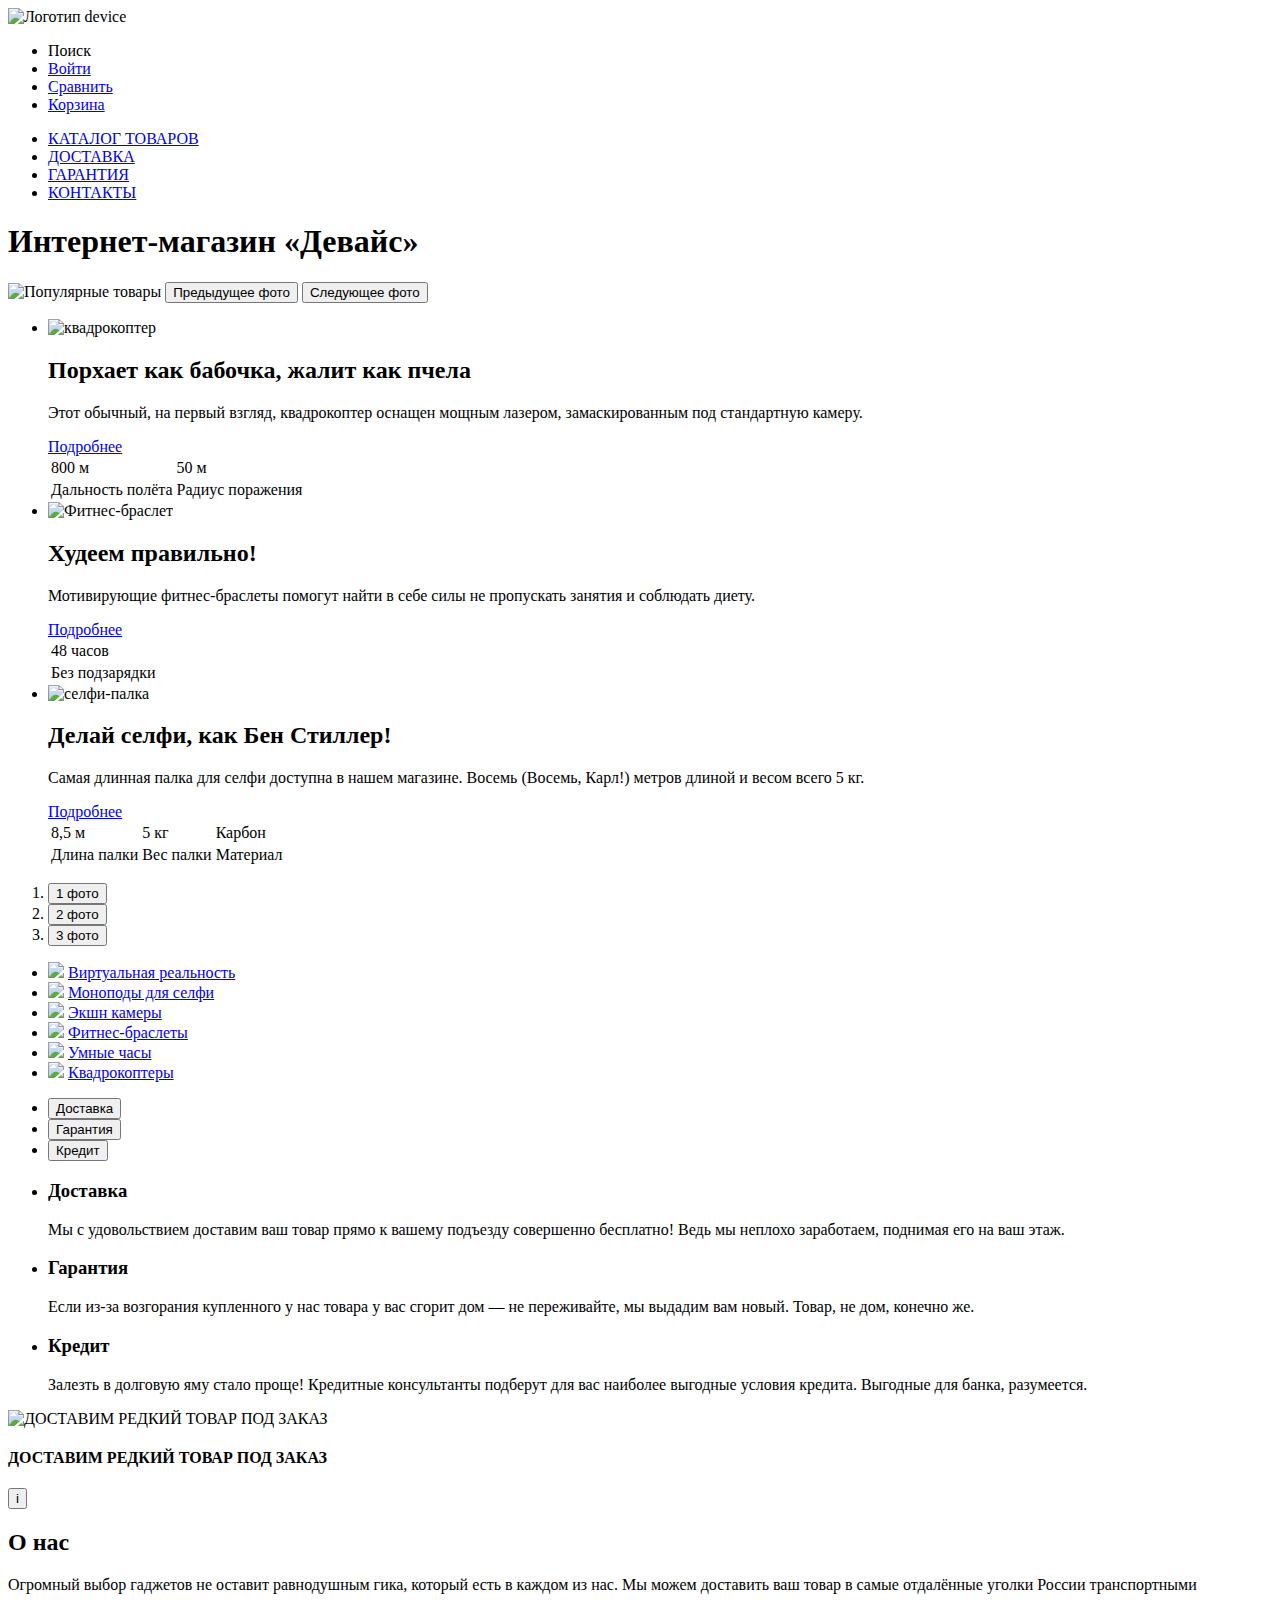
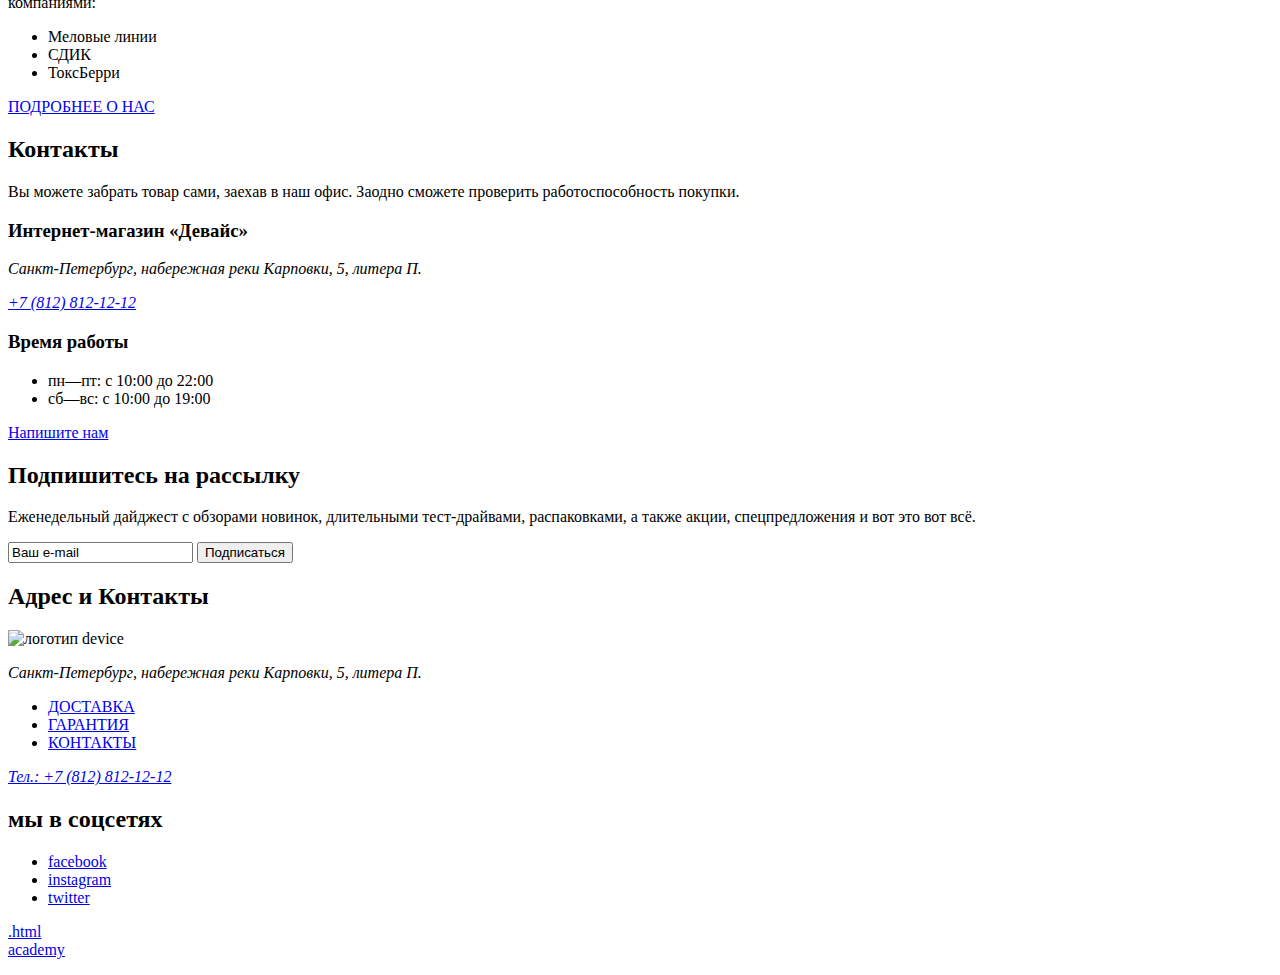
==== index.html @ 64986442 "Обновил домашку главной страницы" ====
<!DOCTYPE html>
<html lang="ru">
  <head>
    <meta charset="utf-8">
    <title>HTML Academy: Девайс</title>
  </head>
  <body>
    <header class="page-header">
      <img class="logo" src="" alt="Логотип device">
      <nav class="navigation">
        <ul class="navigation-list">
          <li class="navigation-item">
            <a class="navigation-link" href=""></a>
            <span class="visually-hidden">
              Поиск
            </span>
          </li>
          <li class="navigation-item">
            <a class="navigation-link" href="#">Войти</a>
          </li>
          <li class="navigation-item">
            <a class="navigation-link" href="#">Сравнить</a>
          </li>
          <li class="navigation-item">
            <a class="navigation-link" href="#">Корзина</a>
          </li>
        </ul>
        <ul class="page-header-under">
          <li class="navigation-item">
            <a class="navigation-link" href="#">КАТАЛОГ ТОВАРОВ</a>
          </li>
          <li class="navigation-item">
            <a class="navigation-link" href="#">ДОСТАВКА</a>
          </li>
          <li class="navigation-item">
            <a class="navigation-link" href="#">ГАРАНТИЯ</a>
          </li>
          <li class="navigation-item">
            <a class="navigation-link" href="#">КОНТАКТЫ</a>
          </li>
      </nav>
    </header>
    <main class="main-index">
      <h1 class="visually-hidden">Интернет-магазин «Девайс»</h1>
      <section class="gallery">
      <img class="slider-image" src="" alt="Популярные товары">
      <button class="slider-button slider-prev" type="button">
        <span class="visually-hidden">Предыдущее фото</span>
      </button>
      <button class="slider-button slider-next" type="button">
        <span class="visually-hidden">Следующее фото</span>
      </button>
      <ul class="slider-description">
        <li class="slider-description-list">
          <img class="slider-description-item" src="" alt="квадрокоптер">
          <h2 class="slider-description-title">Порхает как бабочка, жалит как пчела</h2>
          <p class="slider-of-description">Этот обычный, на первый взгляд, квадрокоптер оснащен мощным лазером, замаскированным под стандартную камеру.</p>
          <a class="description-link" href="#">Подробнее</a>
          <table>
            <tr>
              <td>800 м</td>
              <td>50 м</td>
            </tr>
            <tr>
              <td>Дальность полёта</td>
              <td>Радиус поражения</td>
            </tr>
          </table>
        </li>
        <li class="slider-description-list">
          <img class="slider-description-item" src="" alt="Фитнес-браслет">
          <h2 class="slider-description-title">Худеем правильно!</h2>
          <p class="slider-of-description">Мотивирующие фитнес-браслеты помогут найти в себе силы не пропускать занятия и соблюдать диету.</p>
          <a class="description-link" href="#">Подробнее</a>
          <table>
            <tr>
              <td>48 часов</td>
            </tr>
            <tr>
              <td>Без подзарядки</td>
            </tr>
          </table>
        </li>
        <li class="slider-description-list">
          <img class="slider-description-item" src="" alt="селфи-палка">
          <h2 class="slider-description-title">Делай селфи, как Бен Стиллер!</h2>
          <p class="slider-of-description">Самая длинная палка для селфи доступна в нашем магазине. Восемь (Восемь, Карл!) метров длиной и весом всего 5 кг.</p>
          <a class="description-link" href="#">Подробнее</a>
          <table>
            <tr>
              <td>8,5 м</td>
              <td>5 кг</td>
              <td>Карбон</td>
            </tr>
            <tr>
              <td>Длина палки</td>
              <td>Вес палки</td>
              <td>Материал</td>
            </tr>
          </table>
        </li>
      </ul>
      <ol class="slider-pagination">
        <li class="slider-pagination-item">
          <button class="slider-pagination-button slider-pagination-button-current" type="button">
            <span class="visually-hidden">1 фото</span>
          </button>
        </li>
        <li class="slider-pagination-item">
          <button class="slider-pagination-button" type="button">
            <span class="visually-hidden">2 фото</span>
          </button>
        </li>
        <li class="slider-pagination-item">
          <button class="slider-pagination-button" type="button">
            <span class="visually-hidden">3 фото</span>
          </button>
        </li>
      </ol>
    </section>
    <section class="categories">
      <ul class="categories-list">
        <li class="categories-item">
          <img class="categories-image" src="#">
          <a class="categories-link" href="#">Виртуальная реальность</a>
        </li>
        <li class="categories-item">
          <img class="categories-image" src="#">
          <a class="categories-link" href="#">Моноподы для селфи</a>
        </li>
        <li class="categories-item">
          <img class="categories-image" src="#">
          <a class="categories-link" href="#">Экшн камеры</a>
        </li>
        <li class="categories-item">
          <img class="categories-image" src="#">
          <a class="categories-link" href="#">Фитнес-браслеты</a>
        </li>
        <li class="categories-item">
          <img class="categories-image" src="#">
          <a class="categories-link" href="#">Умные часы</a>
        </li>
        <li class="categories-item">
          <img class="categories-image" src="#">
          <a class="categories-link" href="#">Квадрокоптеры</a>
        </li>
      </ul>   
    </section>
    <section class="button-tripple">
      <ul class="button-tripple-list">
        <li class="button-tripple-item">
          <input type="submit" value="Доставка">
        </li>
        <li class="button-tripple-item">
          <input type="submit" value="Гарантия">
        </li>
        <li class="button-tripple-item">
          <input type="submit" value="Кредит">
        </li>
      </ul>
    </section>
    <section class="delivery">
      <ul class="delivery-list">
        <li class="delivery-item">
          <h3 class="delivery-item">Доставка</h3>
          <p class="delivery-item">Мы с удовольствием доставим ваш товар прямо
            к вашему подъезду совершенно бесплатно! Ведь
            мы неплохо заработаем, поднимая его на ваш этаж.</p>
        </li>
        <li class="delivery-item">
          <h3 class="delivery-item">Гарантия</h3>
          <p class="delivery-item">Если из-за возгорания купленного у нас товара у вас
            сгорит дом — не переживайте, мы выдадим вам новый.
            Товар, не дом, конечно же.</p>
        </li>
        <li class="delivery-item">
          <h3 class="delivery-item">Кредит</h3>
          <p class="delivery-item">Залезть в долговую яму стало проще! Кредитные консультанты подберут для вас наиболее выгодные условия кредита. Выгодные для банка, разумеется.</p>
        </li>
      </ul>
    </section>
    <section class="rare-item">
      <img class="rare" src="" alt="ДОСТАВИМ РЕДКИЙ ТОВАР ПОД ЗАКАЗ">
      <h4 class="rare-item-title">ДОСТАВИМ РЕДКИЙ ТОВАР ПОД ЗАКАЗ</h4>
      <button class="button-menu">
        <span class="button-menu-text button-icon-menu">i</span>
      </button>
    </section>
      <h2 class="about-title">О нас</h2>
      <p class="about-title">Огромный выбор гаджетов не оставит равнодушным гика, который есть в каждом из нас.
        Мы можем доставить ваш товар в самые отдалённые уголки России транспортными компаниями:</p>
        <ul class="delivery-company">
          <li class="delivery-company-item">Меловые линии</li>
          <li class="delivery-company-item">СДИК</li>
          <li class="delivery-company-item">ТоксБерри</li>
        </ul>
        <a class="delivery-link" href="#">ПОДРОБНЕЕ О НАС</a>
    </section>
    <section class="contacts">
      <h2 class="contacts-title">Контакты</h2>
      <p class="contacts-info">Вы можете забрать товар сами, заехав в наш офис. 
        Заодно сможете проверить работоспособность покупки. </p>
        <h3 class="contacts-subtitle">Интернет-магазин «Девайс»</h3>
        <address class="contacts-address">
          <p class="contacts-address-text">Санкт-Петербург, набережная реки Карповки, 5, литера П.</p>
          <a class="contacts-phone" href="tel:88128121212">+7 (812) 812-12-12</a>
        </address>
        <h3 class="contacts-subtitle">Время работы</h3>
        <ul class="contacts-shedule">
          <li class="contacts-shedule-item">пн—пт: с 10:00 до 22:00</li>
          <li class="contacts-shedule-item">сб—вс: с 10:00 до 19:00</li>
        </ul>
        <a class="contacts-link" href="#">Напишите нам</a>
    </section>
    <section class="subscribe">
      <h2 class="subscribe-title">Подпишитесь на рассылку</h2>
      <p>Еженедельный дайджест с обзорами новинок, длительными тест-драйвами, распаковками, а также акции, спецпредложения и вот это вот всё.</p>
      <form class="subscribe-form" action="#" method="post">
        <p class="subscribe-form-email">
          <input type="email" name="subscribe-name" value="Ваш e-mail">
          <button class="button" type="submit">Подписаться</button>
        </p>
      </form>
    </section>
    </main>
    <footer class="page-footer">
      <section class="footer-address">
        <h2 class="visually-hidden">Адрес и Контакты</h2>
        <img class="footer-address-logo" src="" alt="логотип device">
        <address class="contacts-address">
          <p class="contacts-address-text">Санкт-Петербург, набережная реки Карповки, 5, литера П.</p>
        </address>
      </section>
      <section class="menu">
        <ul class="footer-menu">
          <li class="footer-menu-item">
            <a class="footer-menu-item-link" href="#">ДОСТАВКА</a>
          </li>
          <li class="footer-menu-item">
            <a class="footer-menu-item-link" href="#">ГАРАНТИЯ</a>
          </li>
          <li class="footer-menu-item">
            <a class="footer-menu-item-link" href="#">КОНТАКТЫ</a>
          </li>
        </ul>
      </section>
      <section class="footer-tel">
        <address class="contacts-contacts">
          <a class="contacts-phone" href="tel:88128121212">Тел.: +7 (812) 812-12-12</a>
        </address>
      </section>
      <section class="page-footer-social">
        <h2 class="visually-hidden">мы в соцсетях</h2>
        <ul class="footer-social-list">
          <li class="footer-social-item">
            <a class="footer-social-item-link" href="#">
              <span class="visually-hidden">facebook</span>
            </a>
          </li>
          <li class="footer-social-item">
            <a class="footer-social-item-link" href="#">
              <span class="visually-hidden">instagram</span>
            </a>
          </li>
          <li class="footer-social-item">
            <a class="footer-social-item-link" href="#">
              <span class="visually-hidden">twitter</span>
            </a>
          </li>
        </ul>
        <p class="about-text">
          <a class="about-text-link" href="#">.html<br>
            academy</a>
        </p>
      </section>
    </footer>
  </body>
</html>
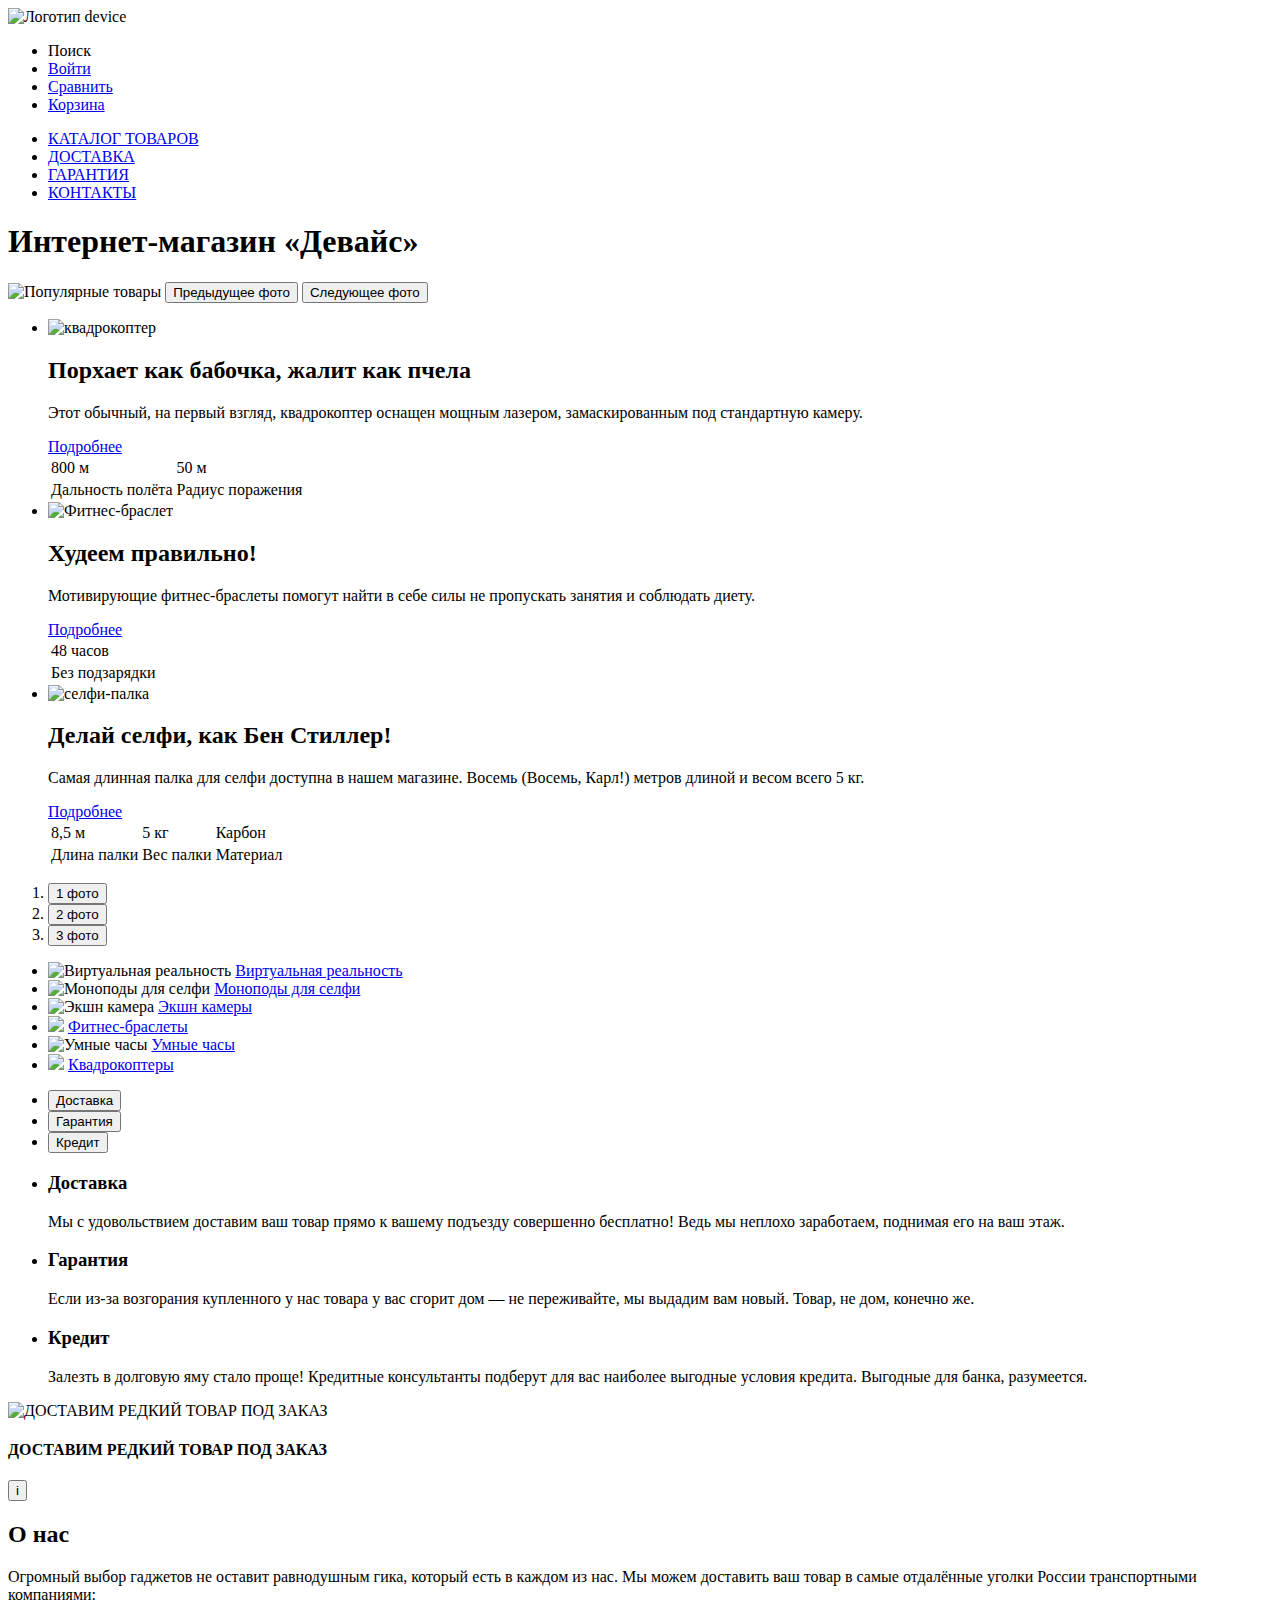
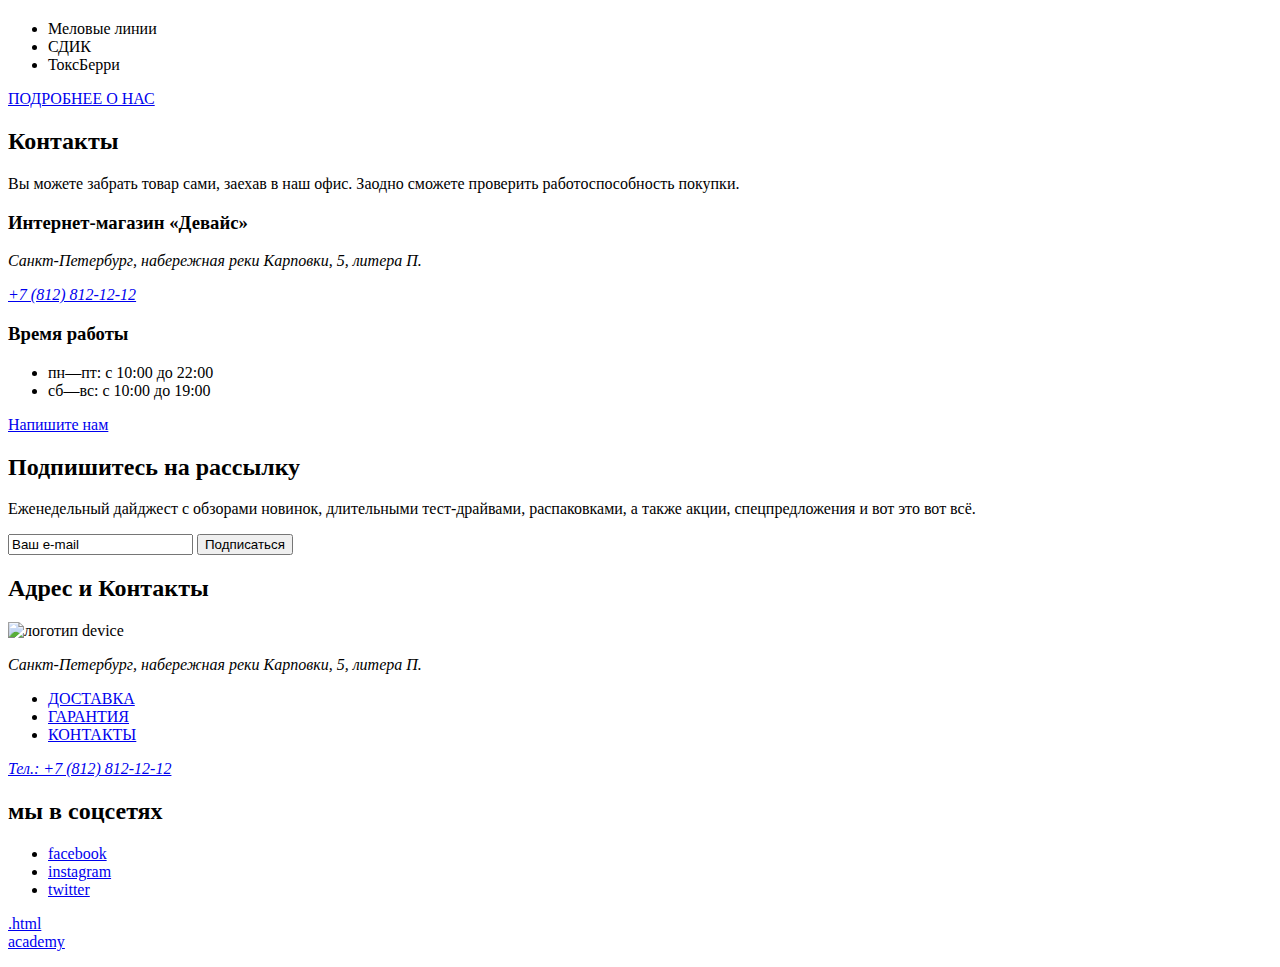
==== commit 68e955f1: "validator ошибки" ====
--- a/index.html
+++ b/index.html
@@ -6,7 +6,7 @@
   </head>
   <body>
     <header class="page-header">
-      <img class="logo" src="" alt="Логотип device">
+      <img class="logo" src="http://dummyimage.com/100" alt="Логотип device">
       <nav class="navigation">
         <ul class="navigation-list">
           <li class="navigation-item">
@@ -43,7 +43,7 @@
     <main class="main-index">
       <h1 class="visually-hidden">Интернет-магазин «Девайс»</h1>
       <section class="gallery">
-      <img class="slider-image" src="" alt="Популярные товары">
+      <img class="slider-image" src="http://dummyimage.com/100" alt="Популярные товары">
       <button class="slider-button slider-prev" type="button">
         <span class="visually-hidden">Предыдущее фото</span>
       </button>
@@ -52,7 +52,7 @@
       </button>
       <ul class="slider-description">
         <li class="slider-description-list">
-          <img class="slider-description-item" src="" alt="квадрокоптер">
+          <img class="slider-description-item" src="http://dummyimage.com/100" alt="квадрокоптер">
           <h2 class="slider-description-title">Порхает как бабочка, жалит как пчела</h2>
           <p class="slider-of-description">Этот обычный, на первый взгляд, квадрокоптер оснащен мощным лазером, замаскированным под стандартную камеру.</p>
           <a class="description-link" href="#">Подробнее</a>
@@ -68,7 +68,7 @@
           </table>
         </li>
         <li class="slider-description-list">
-          <img class="slider-description-item" src="" alt="Фитнес-браслет">
+          <img class="slider-description-item" src="http://dummyimage.com/100" alt="Фитнес-браслет">
           <h2 class="slider-description-title">Худеем правильно!</h2>
           <p class="slider-of-description">Мотивирующие фитнес-браслеты помогут найти в себе силы не пропускать занятия и соблюдать диету.</p>
           <a class="description-link" href="#">Подробнее</a>
@@ -82,7 +82,7 @@
           </table>
         </li>
         <li class="slider-description-list">
-          <img class="slider-description-item" src="" alt="селфи-палка">
+          <img class="slider-description-item" src="http://dummyimage.com/100" alt="селфи-палка">
           <h2 class="slider-description-title">Делай селфи, как Бен Стиллер!</h2>
           <p class="slider-of-description">Самая длинная палка для селфи доступна в нашем магазине. Восемь (Восемь, Карл!) метров длиной и весом всего 5 кг.</p>
           <a class="description-link" href="#">Подробнее</a>
@@ -121,27 +121,27 @@
     <section class="categories">
       <ul class="categories-list">
         <li class="categories-item">
-          <img class="categories-image" src="#">
+          <img class="categories-image" src="http://dummyimage.com/100" alt="Виртуальная реальность">
           <a class="categories-link" href="#">Виртуальная реальность</a>
         </li>
         <li class="categories-item">
-          <img class="categories-image" src="#">
+          <img class="categories-image" src="http://dummyimage.com/100" alt="Моноподы для селфи">
           <a class="categories-link" href="#">Моноподы для селфи</a>
         </li>
         <li class="categories-item">
-          <img class="categories-image" src="#">
+          <img class="categories-image" src="http://dummyimage.com/100" alt="Экшн камера">
           <a class="categories-link" href="#">Экшн камеры</a>
         </li>
         <li class="categories-item">
-          <img class="categories-image" src="#">
+          <img class="categories-image" src="http://dummyimage.com/100">
           <a class="categories-link" href="#">Фитнес-браслеты</a>
         </li>
         <li class="categories-item">
-          <img class="categories-image" src="#">
+          <img class="categories-image" src="http://dummyimage.com/100" alt="Умные часы">
           <a class="categories-link" href="#">Умные часы</a>
         </li>
         <li class="categories-item">
-          <img class="categories-image" src="#">
+          <img class="categories-image" src="http://dummyimage.com/100">
           <a class="categories-link" href="#">Квадрокоптеры</a>
         </li>
       </ul>   
@@ -180,7 +180,7 @@
       </ul>
     </section>
     <section class="rare-item">
-      <img class="rare" src="" alt="ДОСТАВИМ РЕДКИЙ ТОВАР ПОД ЗАКАЗ">
+      <img class="rare" src="http://dummyimage.com/100" alt="ДОСТАВИМ РЕДКИЙ ТОВАР ПОД ЗАКАЗ">
       <h4 class="rare-item-title">ДОСТАВИМ РЕДКИЙ ТОВАР ПОД ЗАКАЗ</h4>
       <button class="button-menu">
         <span class="button-menu-text button-icon-menu">i</span>
@@ -226,7 +226,7 @@
     <footer class="page-footer">
       <section class="footer-address">
         <h2 class="visually-hidden">Адрес и Контакты</h2>
-        <img class="footer-address-logo" src="" alt="логотип device">
+        <img class="footer-address-logo" src="http://dummyimage.com/100" alt="логотип device">
         <address class="contacts-address">
           <p class="contacts-address-text">Санкт-Петербург, набережная реки Карповки, 5, литера П.</p>
         </address>
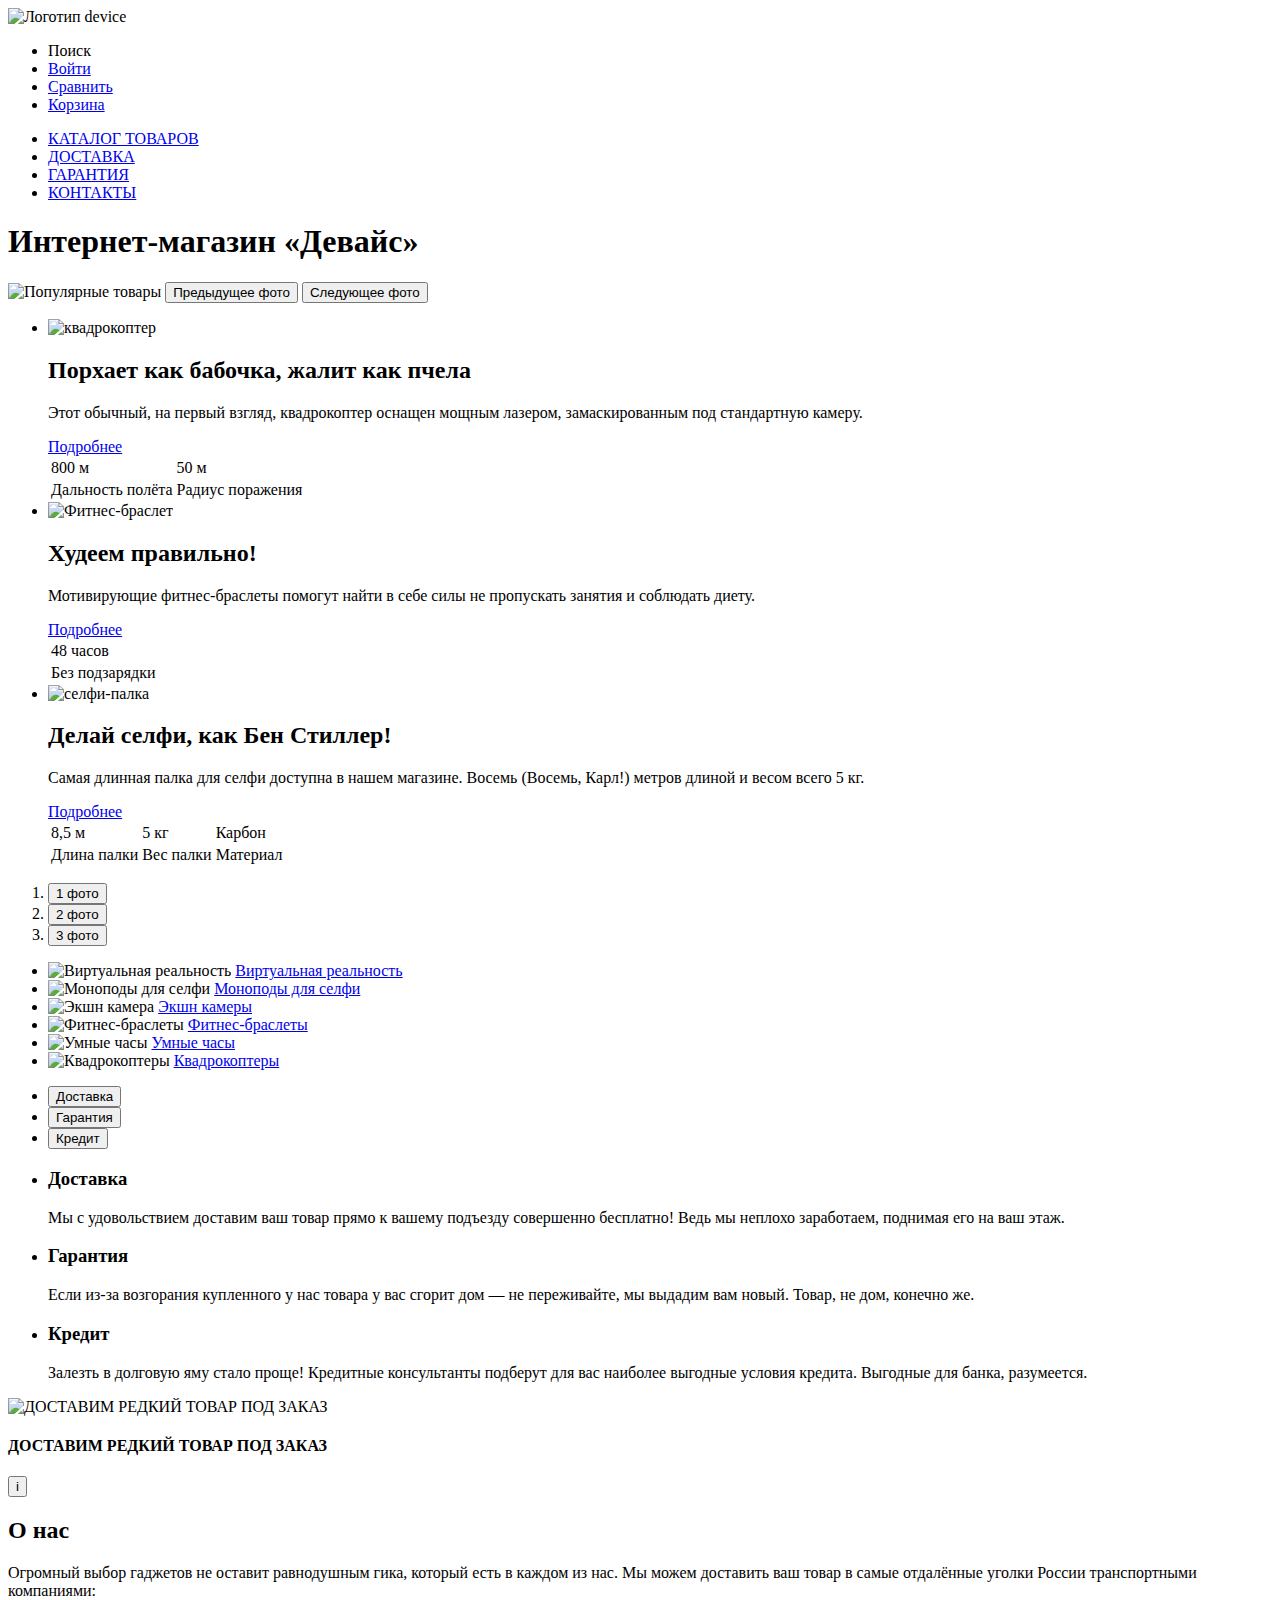
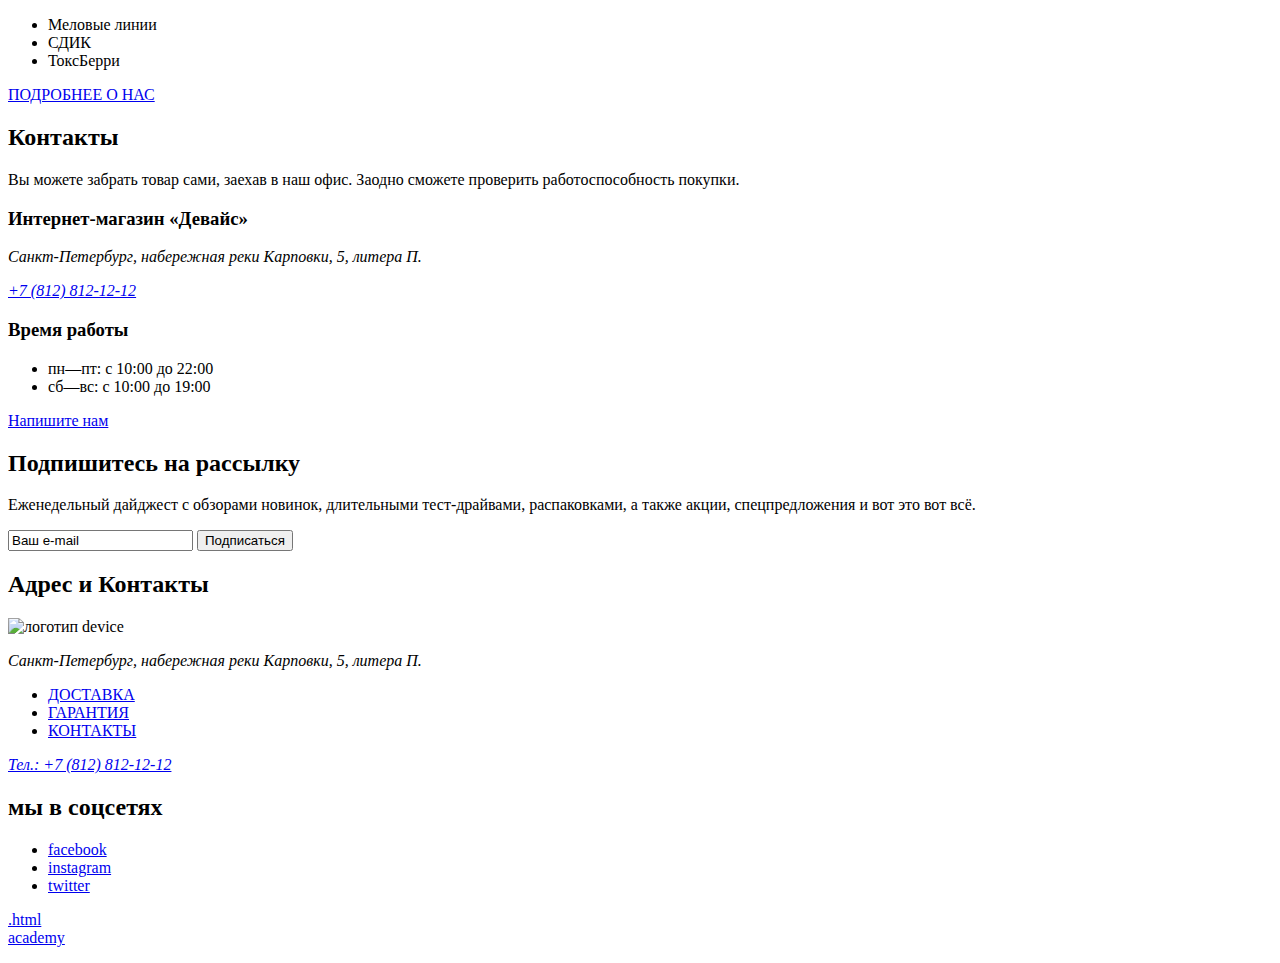
==== commit ec363f2d: "Ошибки validatora исправлены" ====
--- a/index.html
+++ b/index.html
@@ -38,6 +38,7 @@
           <li class="navigation-item">
             <a class="navigation-link" href="#">КОНТАКТЫ</a>
           </li>
+        </ul>
       </nav>
     </header>
     <main class="main-index">
@@ -133,7 +134,7 @@
           <a class="categories-link" href="#">Экшн камеры</a>
         </li>
         <li class="categories-item">
-          <img class="categories-image" src="http://dummyimage.com/100">
+          <img class="categories-image" src="http://dummyimage.com/100" alt="Фитнес-браслеты">
           <a class="categories-link" href="#">Фитнес-браслеты</a>
         </li>
         <li class="categories-item">
@@ -141,7 +142,7 @@
           <a class="categories-link" href="#">Умные часы</a>
         </li>
         <li class="categories-item">
-          <img class="categories-image" src="http://dummyimage.com/100">
+          <img class="categories-image" src="http://dummyimage.com/100" alt="Квадрокоптеры">
           <a class="categories-link" href="#">Квадрокоптеры</a>
         </li>
       </ul>   
@@ -178,7 +179,6 @@
           <p class="delivery-item">Залезть в долговую яму стало проще! Кредитные консультанты подберут для вас наиболее выгодные условия кредита. Выгодные для банка, разумеется.</p>
         </li>
       </ul>
-    </section>
     <section class="rare-item">
       <img class="rare" src="http://dummyimage.com/100" alt="ДОСТАВИМ РЕДКИЙ ТОВАР ПОД ЗАКАЗ">
       <h4 class="rare-item-title">ДОСТАВИМ РЕДКИЙ ТОВАР ПОД ЗАКАЗ</h4>
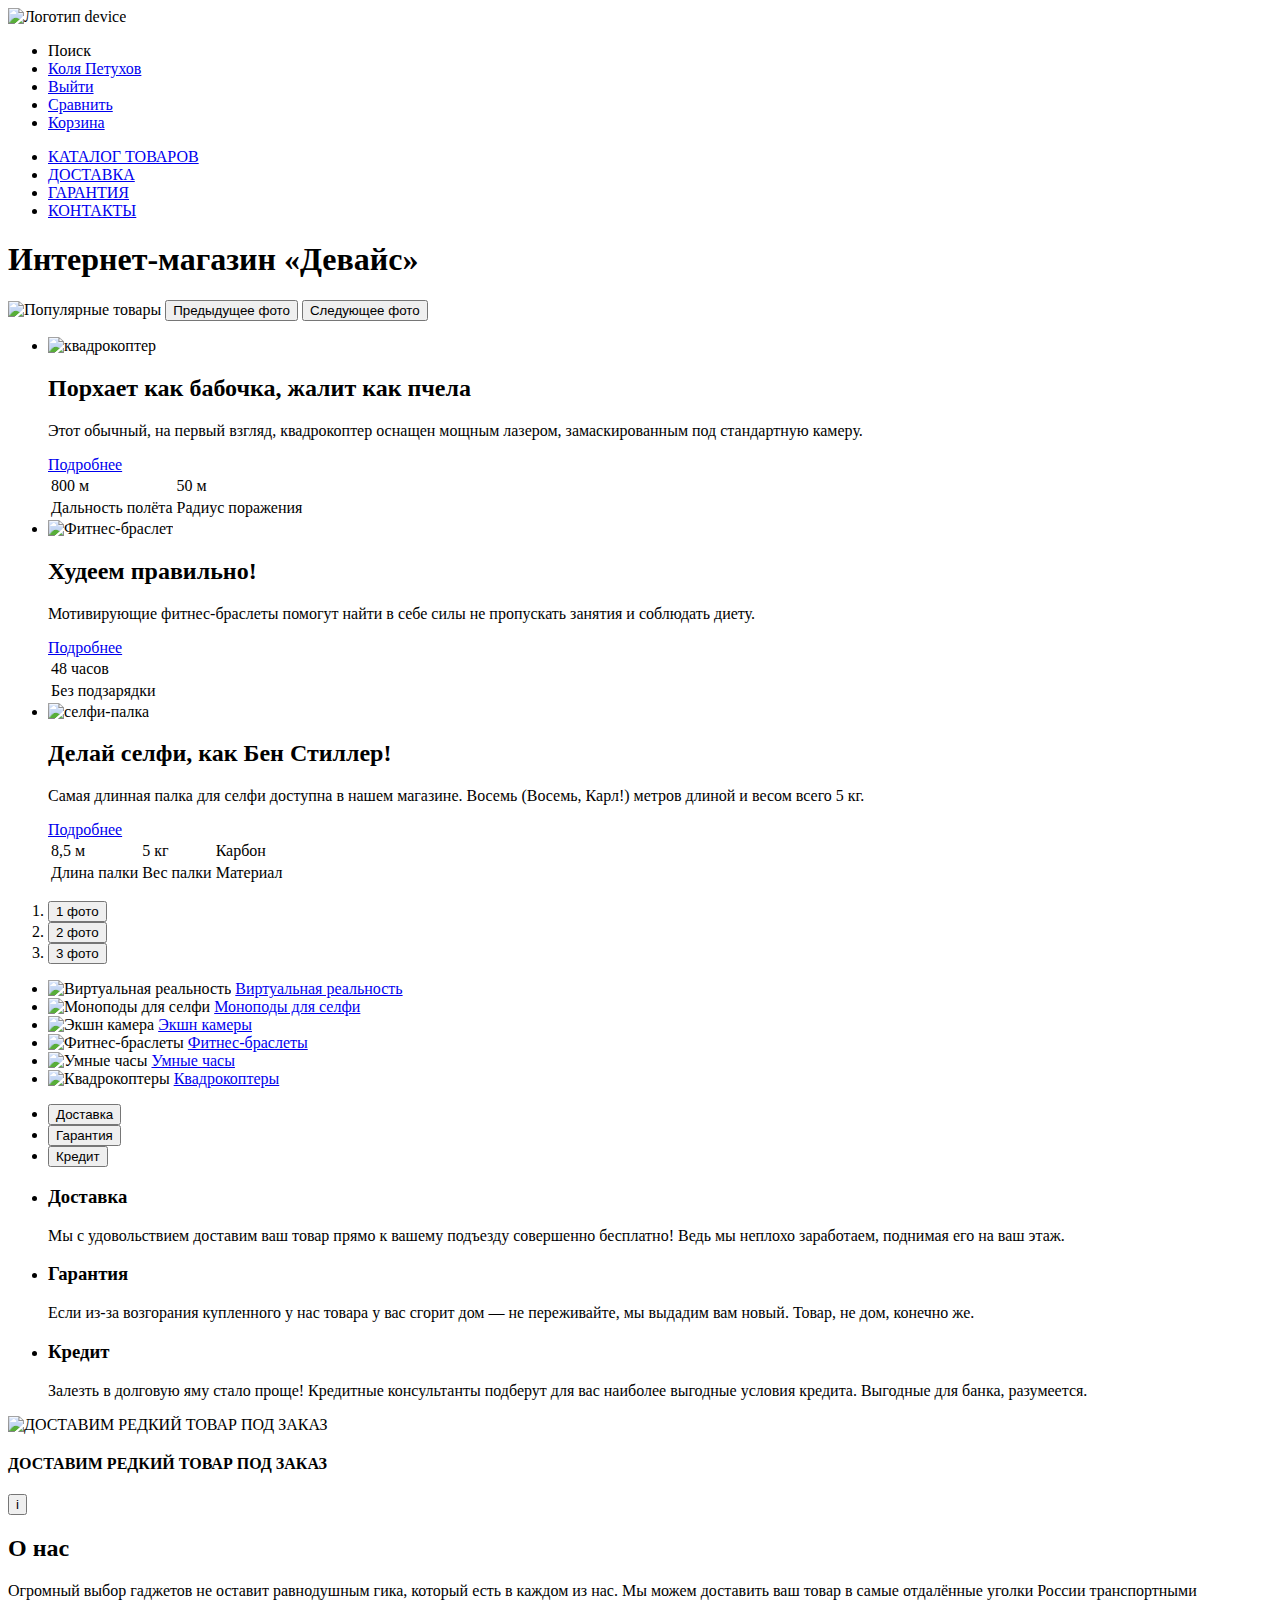
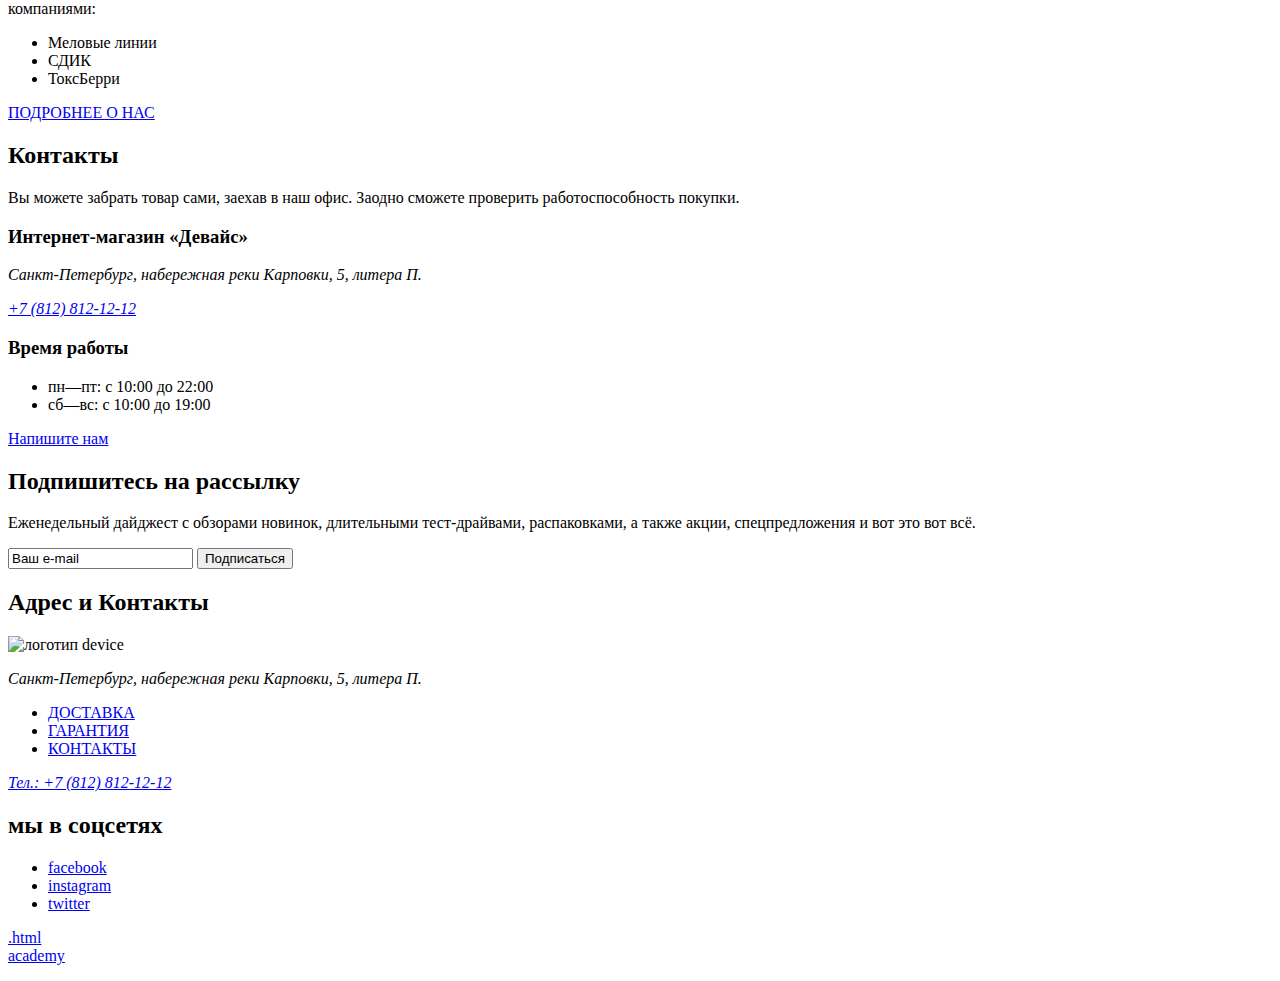
==== commit b57b7a8c: "Разметка внутренней страницы исправления" ====
--- a/index.html
+++ b/index.html
@@ -16,7 +16,10 @@
             </span>
           </li>
           <li class="navigation-item">
-            <a class="navigation-link" href="#">Войти</a>
+            <a class="navigation-link" href="#">Коля Петухов</a>
+          </li>
+          <li class="navigation-item">
+            <a class="navigation-link" href="#">Выйти</a>
           </li>
           <li class="navigation-item">
             <a class="navigation-link" href="#">Сравнить</a>
@@ -27,7 +30,7 @@
         </ul>
         <ul class="page-header-under">
           <li class="navigation-item">
-            <a class="navigation-link" href="#">КАТАЛОГ ТОВАРОВ</a>
+            <a class="navigation-link" href="catalog.html">КАТАЛОГ ТОВАРОВ</a>
           </li>
           <li class="navigation-item">
             <a class="navigation-link" href="#">ДОСТАВКА</a>
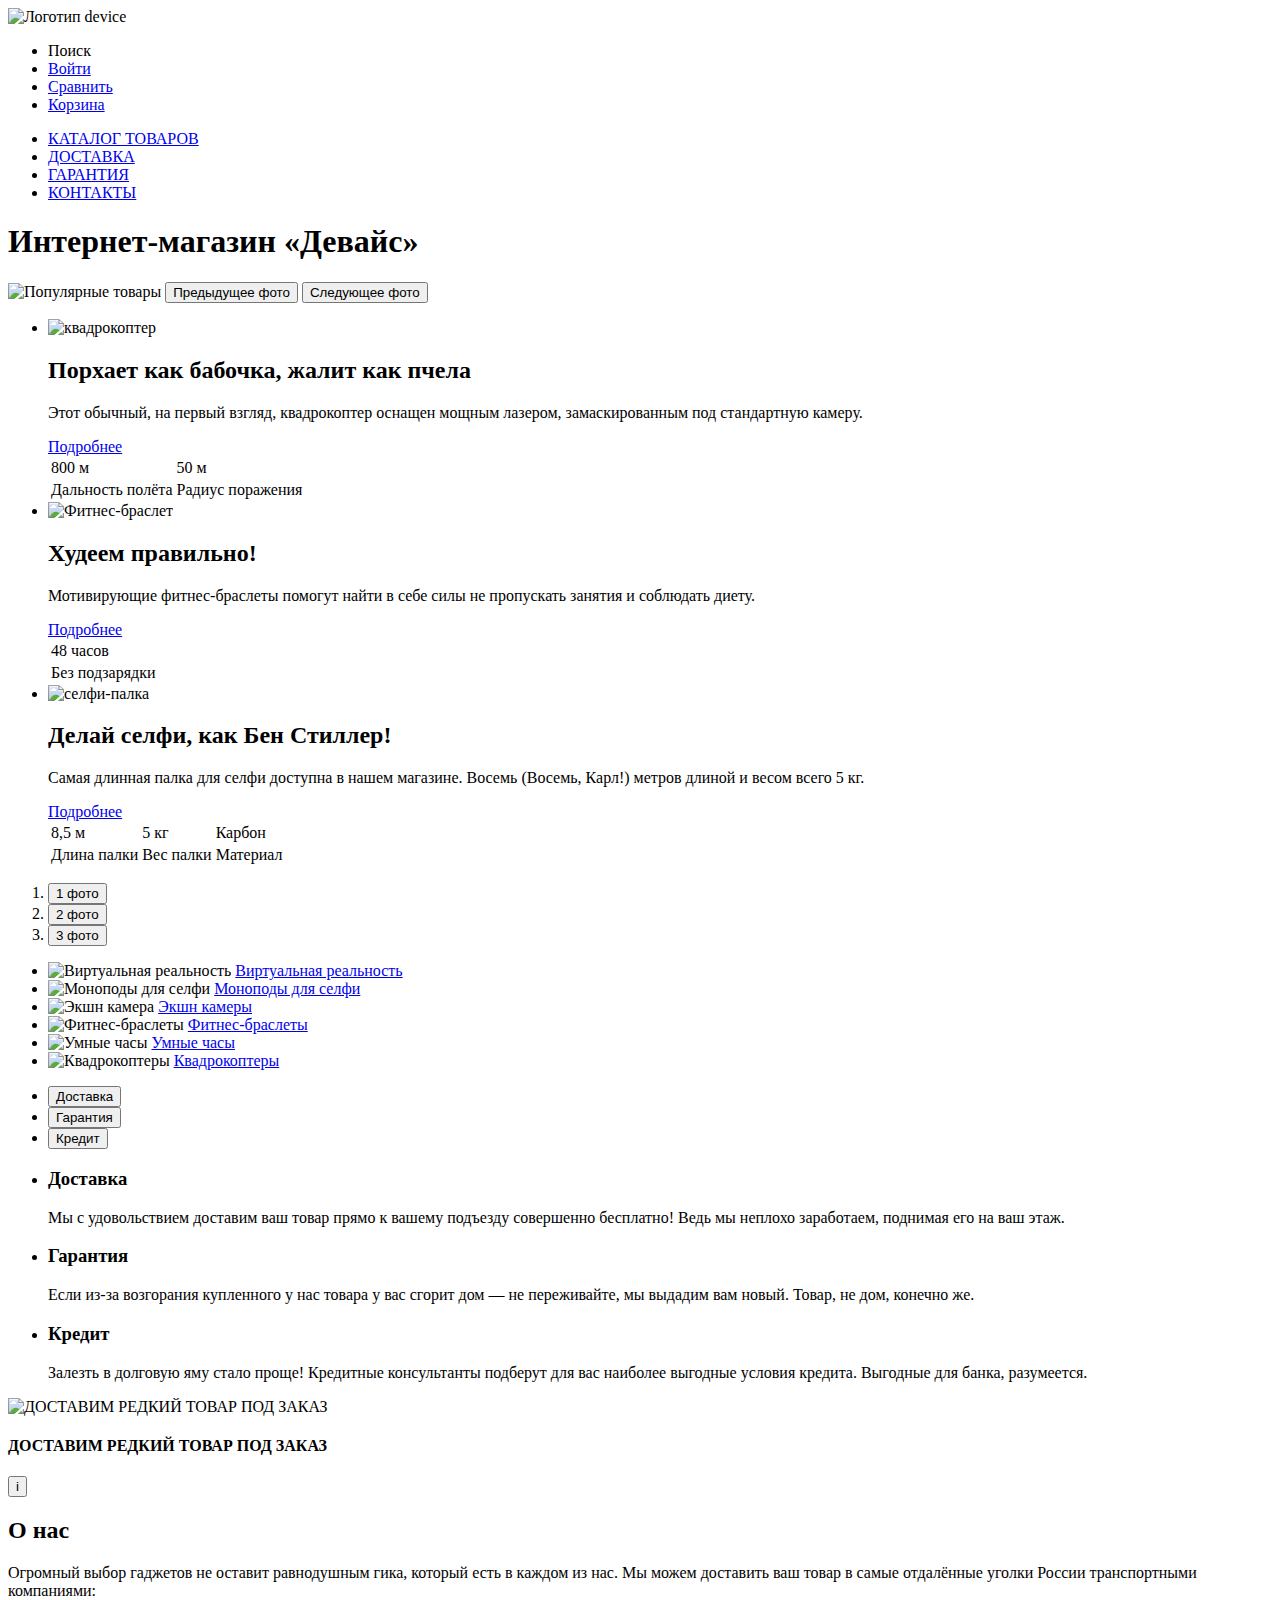
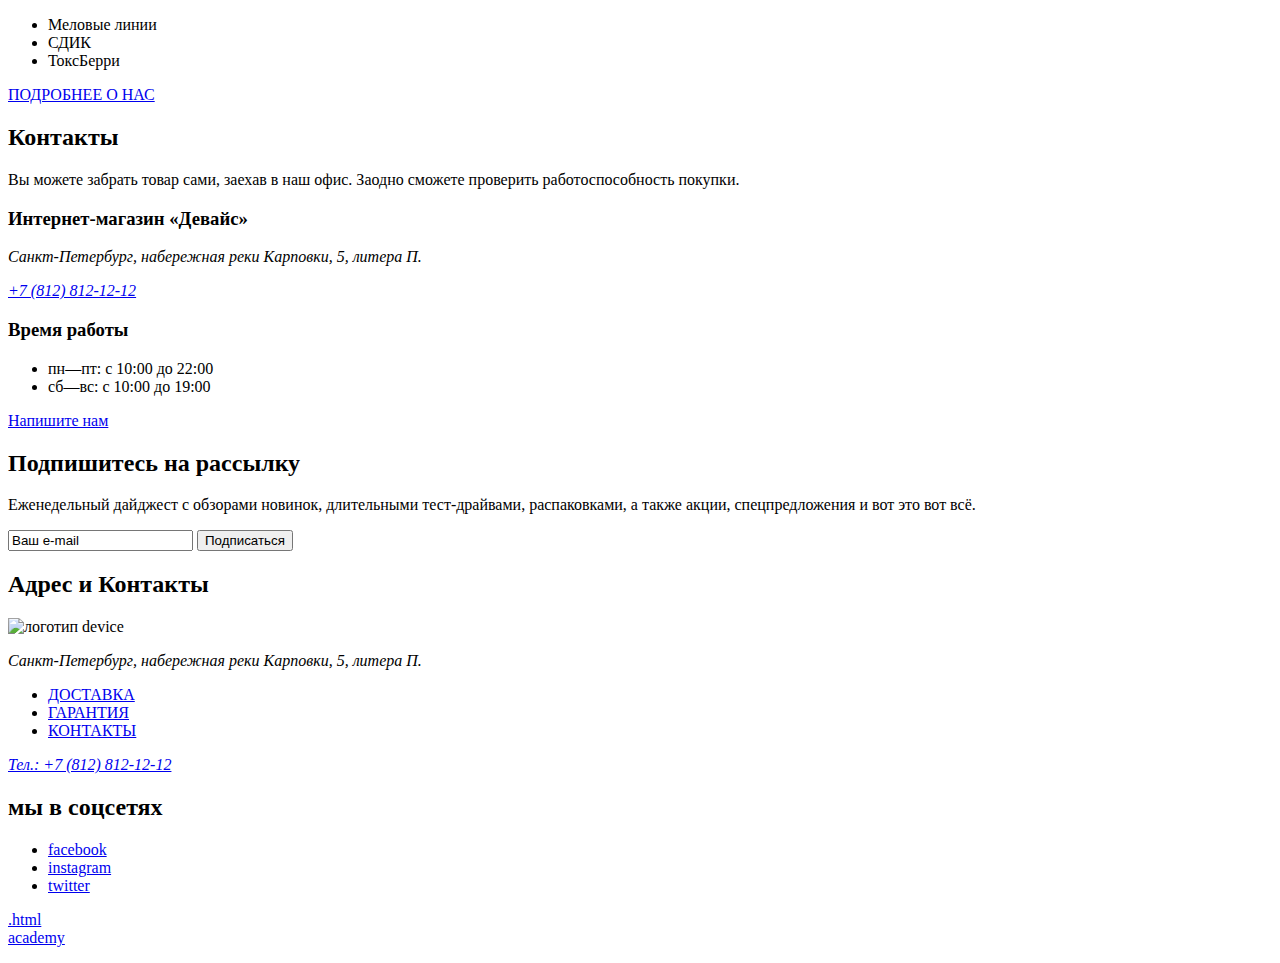
==== commit 2d637b11: "Разметка внутренней страницы №2" ====
--- a/index.html
+++ b/index.html
@@ -16,10 +16,7 @@
             </span>
           </li>
           <li class="navigation-item">
-            <a class="navigation-link" href="#">Коля Петухов</a>
-          </li>
-          <li class="navigation-item">
-            <a class="navigation-link" href="#">Выйти</a>
+            <a class="navigation-link" href="#">Войти</a>
           </li>
           <li class="navigation-item">
             <a class="navigation-link" href="#">Сравнить</a>
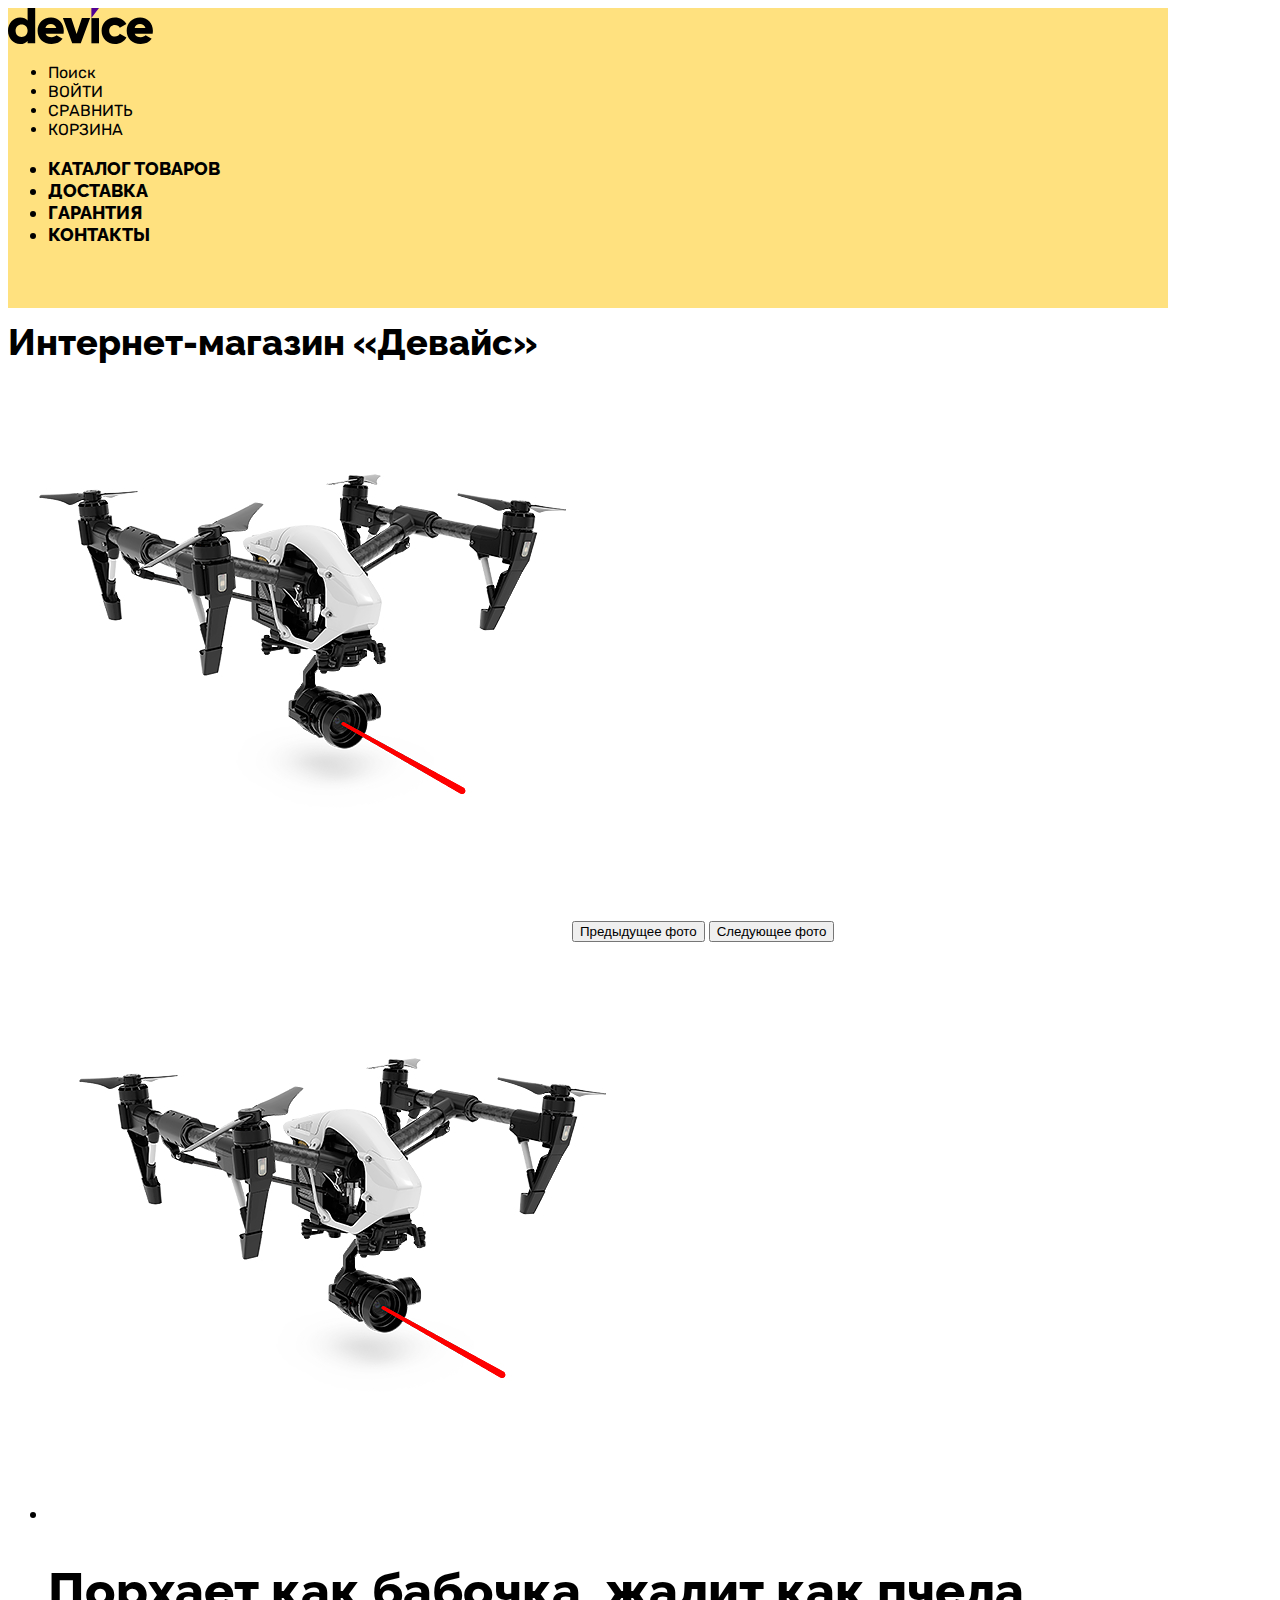
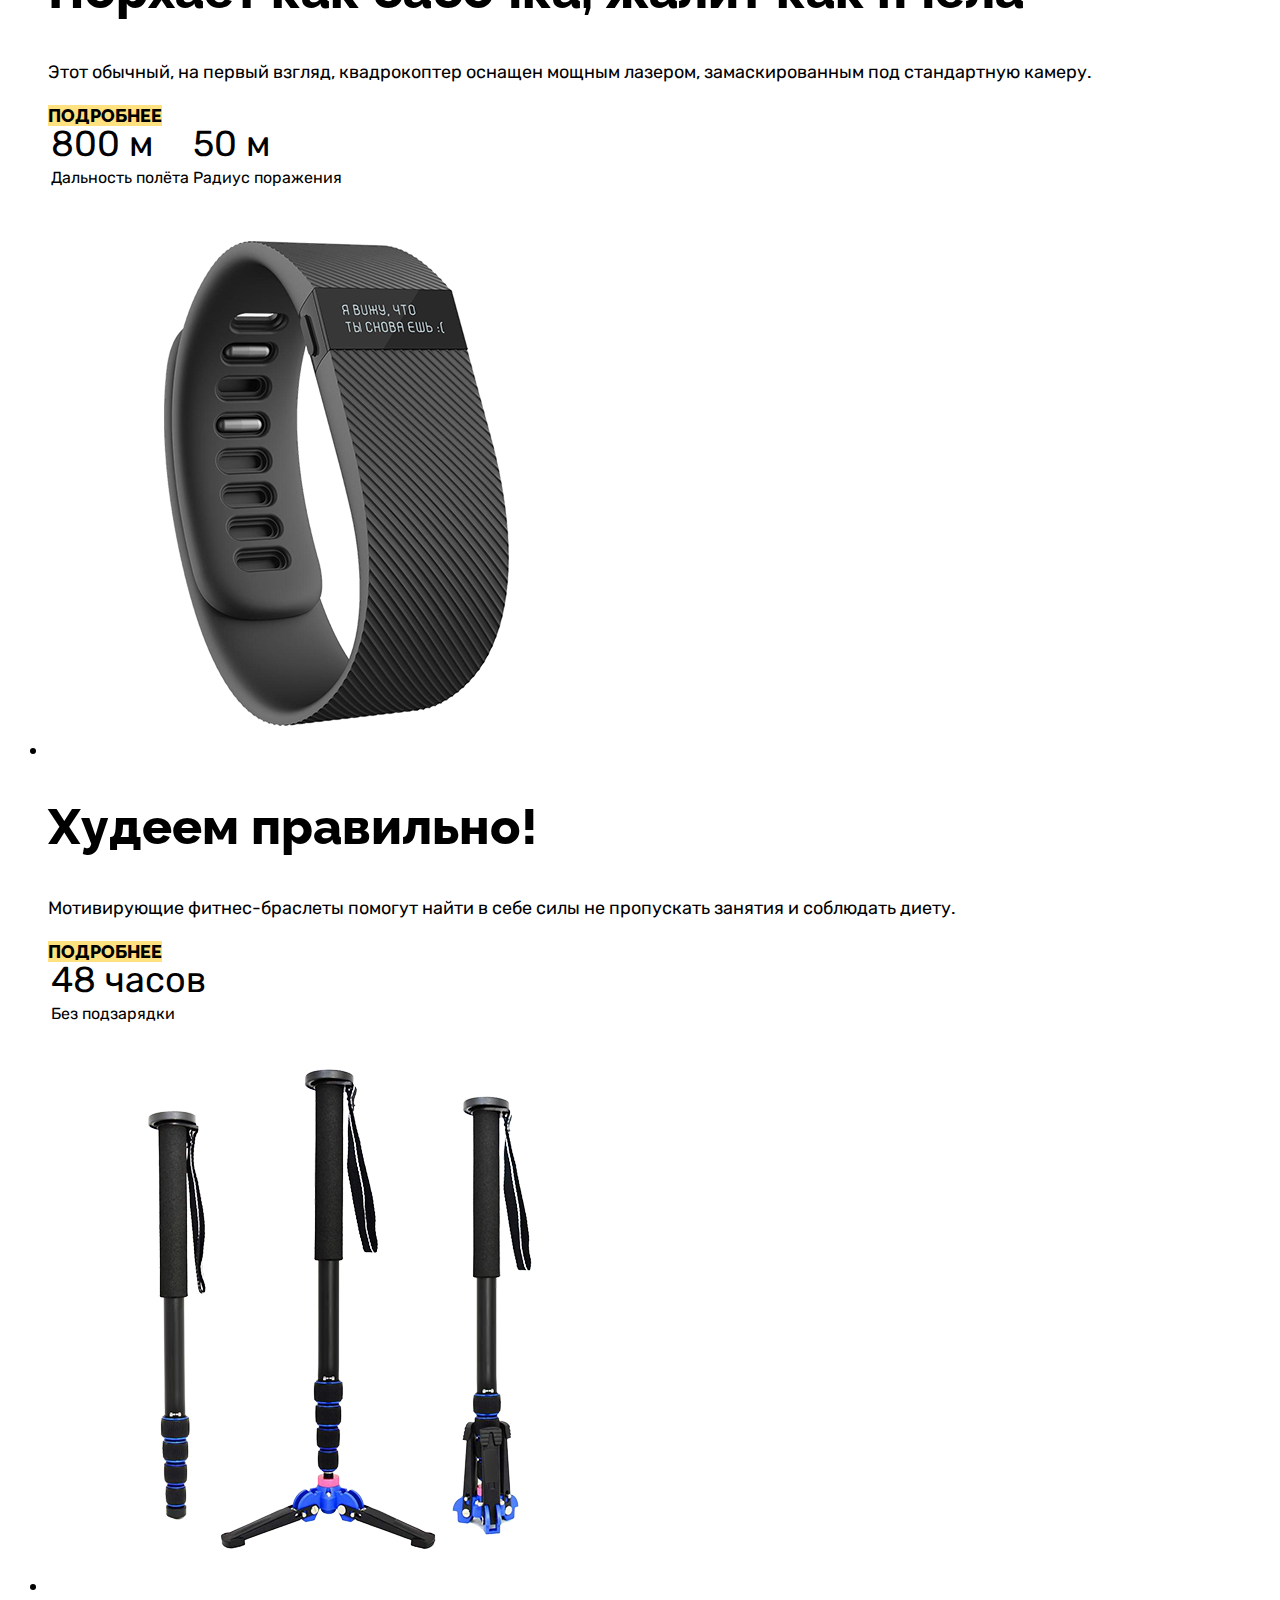
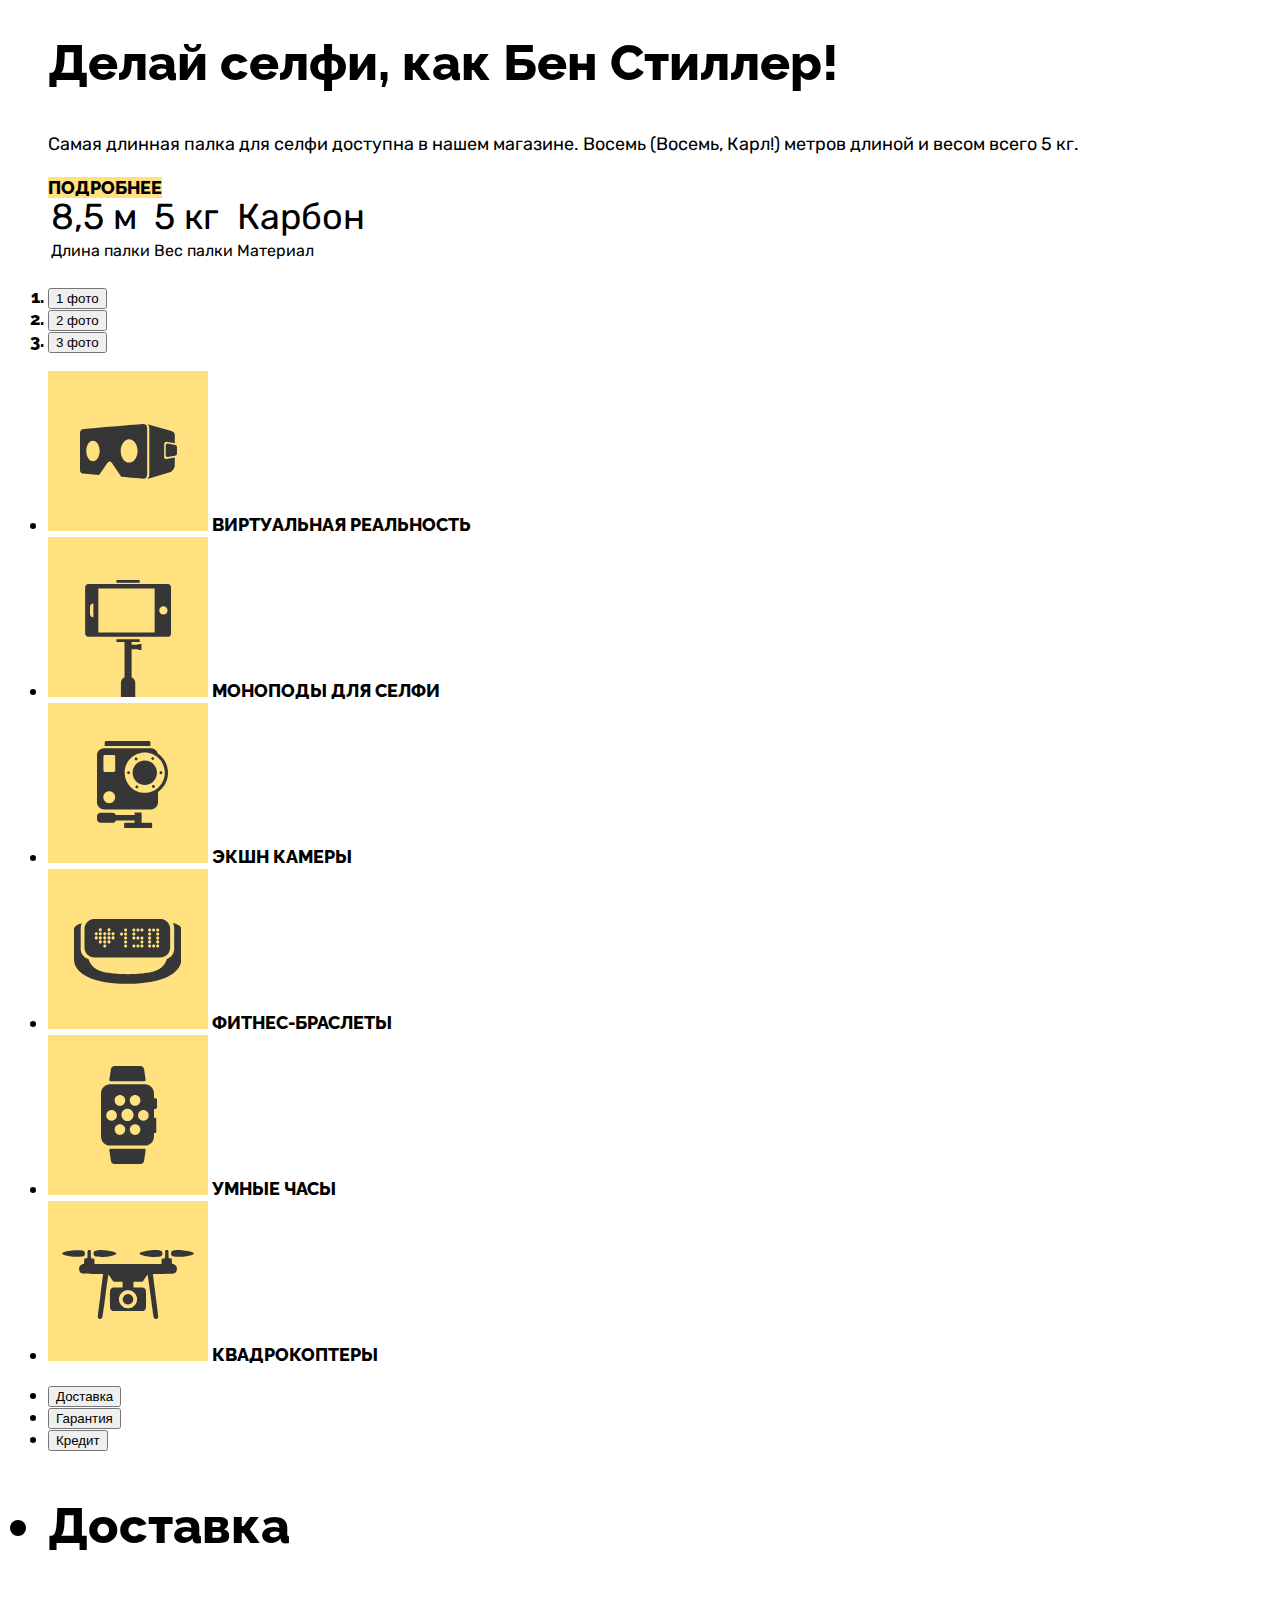
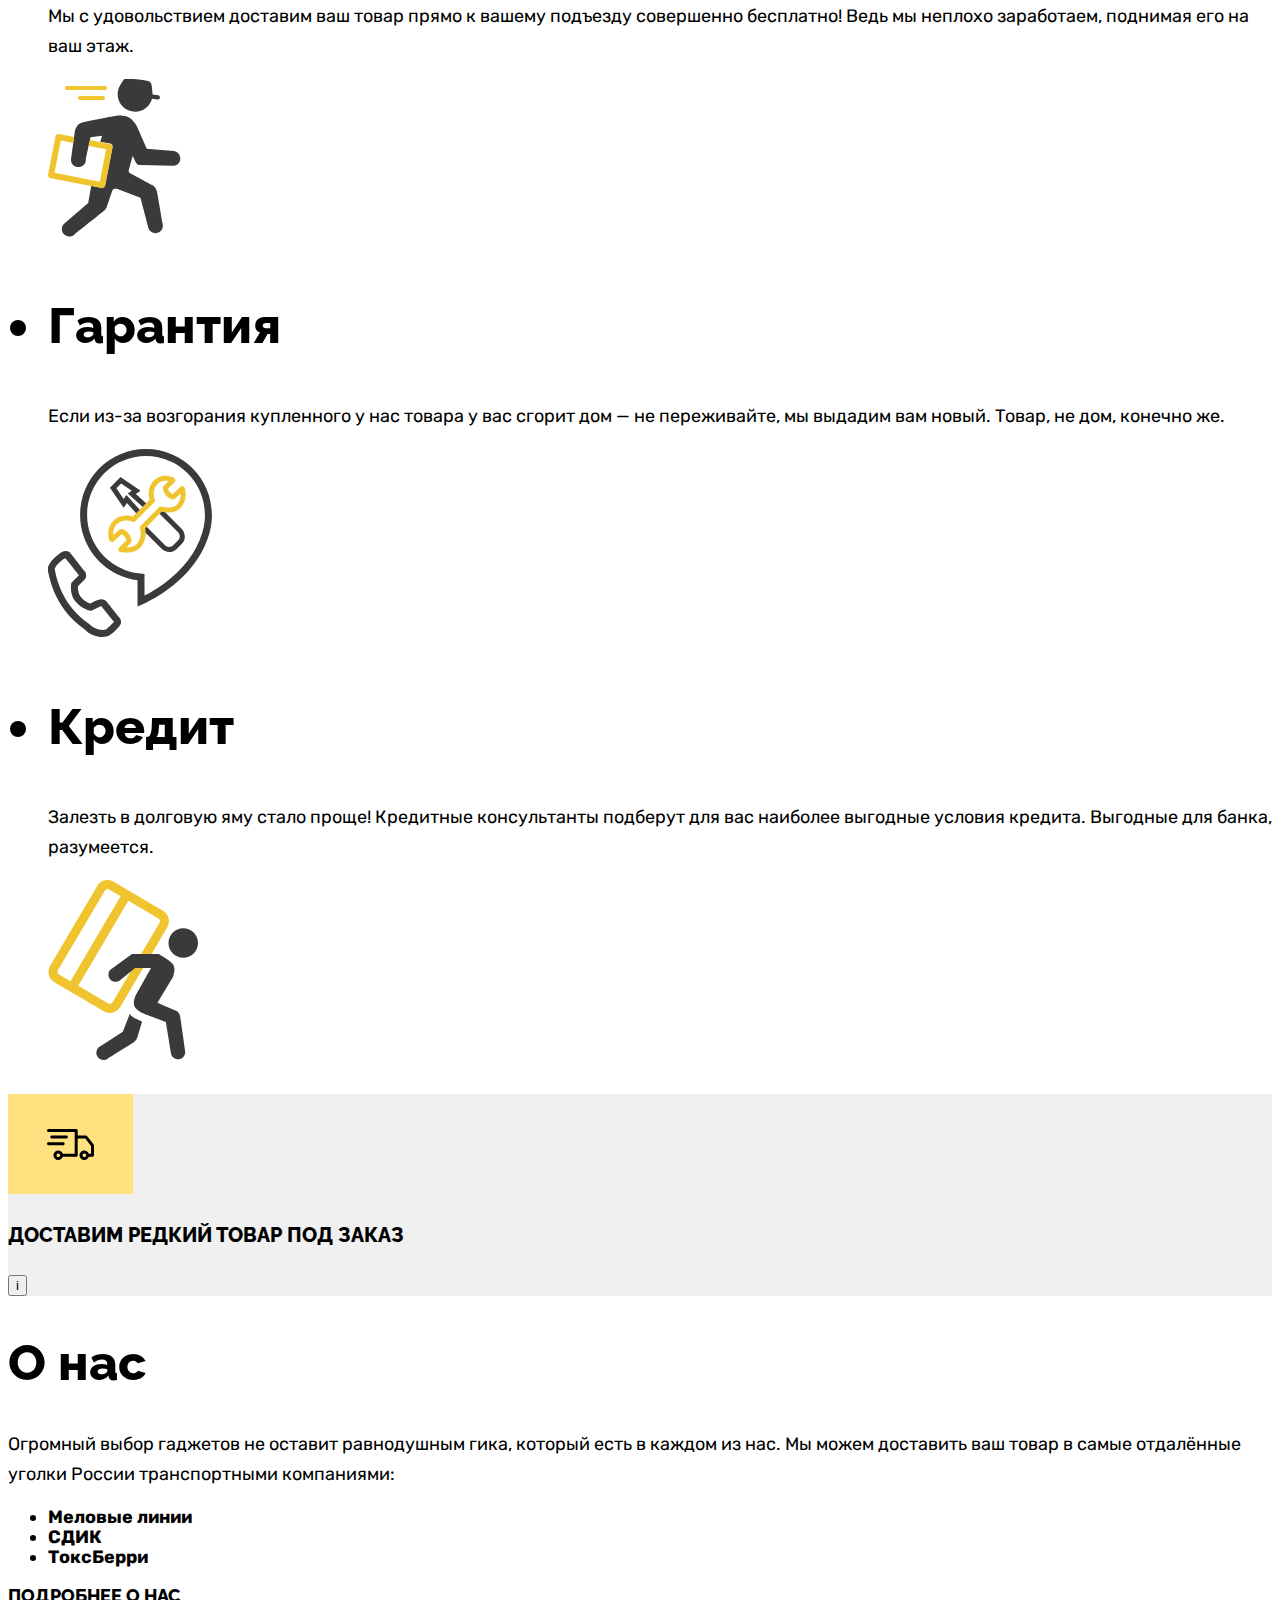
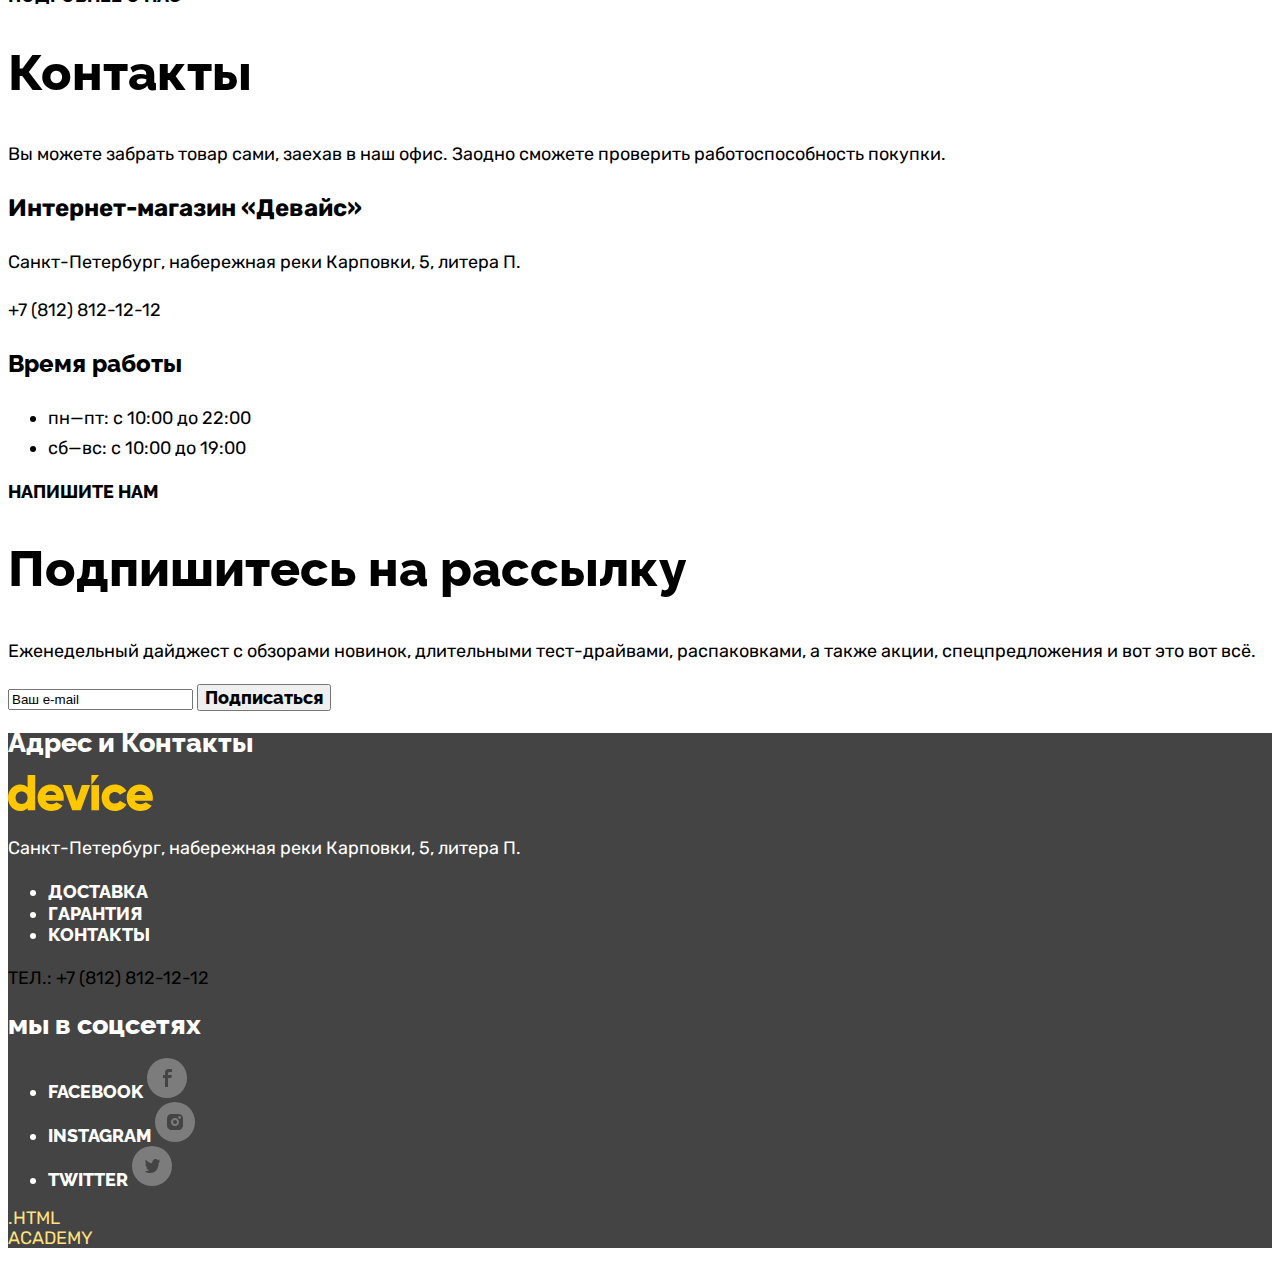
==== commit fd2c5d14: "Графика для всех страниц" ====
--- a/index.html
+++ b/index.html
@@ -3,10 +3,11 @@
   <head>
     <meta charset="utf-8">
     <title>HTML Academy: Девайс</title>
+    <link rel="stylesheet" href="css/styles.css">
   </head>
   <body>
     <header class="page-header">
-      <img class="logo" src="http://dummyimage.com/100" alt="Логотип device">
+      <img class="logo" src="image/logo.svg" width="145px" height="36px" alt="Логотип device">
       <nav class="navigation">
         <ul class="navigation-list">
           <li class="navigation-item">
@@ -27,16 +28,16 @@
         </ul>
         <ul class="page-header-under">
           <li class="navigation-item">
-            <a class="navigation-link" href="catalog.html">КАТАЛОГ ТОВАРОВ</a>
-          </li>
-          <li class="navigation-item">
-            <a class="navigation-link" href="#">ДОСТАВКА</a>
-          </li>
-          <li class="navigation-item">
-            <a class="navigation-link" href="#">ГАРАНТИЯ</a>
-          </li>
-          <li class="navigation-item">
-            <a class="navigation-link" href="#">КОНТАКТЫ</a>
+            <a class="navigation-link-menu" href="catalog.html">КАТАЛОГ ТОВАРОВ</a>
+          </li>
+          <li class="navigation-item">
+            <a class="navigation-link-menu" href="#">ДОСТАВКА</a>
+          </li>
+          <li class="navigation-item">
+            <a class="navigation-link-menu" href="#">ГАРАНТИЯ</a>
+          </li>
+          <li class="navigation-item">
+            <a class="navigation-link-menu" href="#">КОНТАКТЫ</a>
           </li>
         </ul>
       </nav>
@@ -44,7 +45,7 @@
     <main class="main-index">
       <h1 class="visually-hidden">Интернет-магазин «Девайс»</h1>
       <section class="gallery">
-      <img class="slider-image" src="http://dummyimage.com/100" alt="Популярные товары">
+      <img class="slider-image" src="image/slider.jpg" width="560px" height="560px" alt="Популярные товары">
       <button class="slider-button slider-prev" type="button">
         <span class="visually-hidden">Предыдущее фото</span>
       </button>
@@ -53,47 +54,47 @@
       </button>
       <ul class="slider-description">
         <li class="slider-description-list">
-          <img class="slider-description-item" src="http://dummyimage.com/100" alt="квадрокоптер">
+          <img class="slider-description-item" src="image/slider-1.jpg" width="560px" height="560" alt="квадрокоптер">
           <h2 class="slider-description-title">Порхает как бабочка, жалит как пчела</h2>
           <p class="slider-of-description">Этот обычный, на первый взгляд, квадрокоптер оснащен мощным лазером, замаскированным под стандартную камеру.</p>
           <a class="description-link" href="#">Подробнее</a>
           <table>
-            <tr>
+            <tr class="cifri">
               <td>800 м</td>
               <td>50 м</td>
             </tr>
-            <tr>
+            <tr class="opisanie">
               <td>Дальность полёта</td>
               <td>Радиус поражения</td>
             </tr>
           </table>
         </li>
         <li class="slider-description-list">
-          <img class="slider-description-item" src="http://dummyimage.com/100" alt="Фитнес-браслет">
+          <img class="slider-description-item" src="image/slider-2.jpg" width="560px" height="560px" alt="Фитнес-браслет">
           <h2 class="slider-description-title">Худеем правильно!</h2>
           <p class="slider-of-description">Мотивирующие фитнес-браслеты помогут найти в себе силы не пропускать занятия и соблюдать диету.</p>
           <a class="description-link" href="#">Подробнее</a>
           <table>
-            <tr>
+            <tr class="cifri">
               <td>48 часов</td>
             </tr>
-            <tr>
+            <tr class="opisanie">
               <td>Без подзарядки</td>
             </tr>
           </table>
         </li>
         <li class="slider-description-list">
-          <img class="slider-description-item" src="http://dummyimage.com/100" alt="селфи-палка">
+          <img class="slider-description-item" src="image/slider-3.jpg" width="560px" height="560px" alt="селфи-палка">
           <h2 class="slider-description-title">Делай селфи, как Бен Стиллер!</h2>
           <p class="slider-of-description">Самая длинная палка для селфи доступна в нашем магазине. Восемь (Восемь, Карл!) метров длиной и весом всего 5 кг.</p>
           <a class="description-link" href="#">Подробнее</a>
           <table>
-            <tr>
+            <tr class="cifri">
               <td>8,5 м</td>
               <td>5 кг</td>
               <td>Карбон</td>
             </tr>
-            <tr>
+            <tr class="opisanie">
               <td>Длина палки</td>
               <td>Вес палки</td>
               <td>Материал</td>
@@ -122,27 +123,27 @@
     <section class="categories">
       <ul class="categories-list">
         <li class="categories-item">
-          <img class="categories-image" src="http://dummyimage.com/100" alt="Виртуальная реальность">
+          <img class="categories-image" src="image/virtualnaya-realnost.svg" alt="Виртуальная реальность">
           <a class="categories-link" href="#">Виртуальная реальность</a>
         </li>
         <li class="categories-item">
-          <img class="categories-image" src="http://dummyimage.com/100" alt="Моноподы для селфи">
+          <img class="categories-image" src="image/monopodi-dlya-selfi.svg" alt="Моноподы для селфи">
           <a class="categories-link" href="#">Моноподы для селфи</a>
         </li>
         <li class="categories-item">
-          <img class="categories-image" src="http://dummyimage.com/100" alt="Экшн камера">
+          <img class="categories-image" src="image/ekshn-kameri.svg" alt="Экшн камера">
           <a class="categories-link" href="#">Экшн камеры</a>
         </li>
         <li class="categories-item">
-          <img class="categories-image" src="http://dummyimage.com/100" alt="Фитнес-браслеты">
+          <img class="categories-image" src="image/fitness-braslety.svg" alt="Фитнес-браслеты">
           <a class="categories-link" href="#">Фитнес-браслеты</a>
         </li>
         <li class="categories-item">
-          <img class="categories-image" src="http://dummyimage.com/100" alt="Умные часы">
+          <img class="categories-image" src="image/umnie-chasy.svg" alt="Умные часы">
           <a class="categories-link" href="#">Умные часы</a>
         </li>
         <li class="categories-item">
-          <img class="categories-image" src="http://dummyimage.com/100" alt="Квадрокоптеры">
+          <img class="categories-image" src="image/kvadrokoptery.svg" alt="Квадрокоптеры">
           <a class="categories-link" href="#">Квадрокоптеры</a>
         </li>
       </ul>   
@@ -164,30 +165,33 @@
       <ul class="delivery-list">
         <li class="delivery-item">
           <h3 class="delivery-item">Доставка</h3>
-          <p class="delivery-item">Мы с удовольствием доставим ваш товар прямо
+          <p class="delivery-item-tekst">Мы с удовольствием доставим ваш товар прямо
             к вашему подъезду совершенно бесплатно! Ведь
             мы неплохо заработаем, поднимая его на ваш этаж.</p>
+            <img class="delivery-image" src="image/delivery 2.svg" alt="Доставка">
         </li>
         <li class="delivery-item">
           <h3 class="delivery-item">Гарантия</h3>
-          <p class="delivery-item">Если из-за возгорания купленного у нас товара у вас
+          <p class="delivery-item-tekst">Если из-за возгорания купленного у нас товара у вас
             сгорит дом — не переживайте, мы выдадим вам новый.
             Товар, не дом, конечно же.</p>
+            <img class="delivery-image" src="image/warranty 1.svg" alt="Гарантия">
         </li>
         <li class="delivery-item">
           <h3 class="delivery-item">Кредит</h3>
-          <p class="delivery-item">Залезть в долговую яму стало проще! Кредитные консультанты подберут для вас наиболее выгодные условия кредита. Выгодные для банка, разумеется.</p>
+          <p class="delivery-item-tekst">Залезть в долговую яму стало проще! Кредитные консультанты подберут для вас наиболее выгодные условия кредита. Выгодные для банка, разумеется.</p>
+          <img class="delivery-image" src="image/credit 1.svg" alt="Кредит">
         </li>
       </ul>
     <section class="rare-item">
-      <img class="rare" src="http://dummyimage.com/100" alt="ДОСТАВИМ РЕДКИЙ ТОВАР ПОД ЗАКАЗ">
+      <img class="rare" src="image/dostavka.svg" alt="ДОСТАВИМ РЕДКИЙ ТОВАР ПОД ЗАКАЗ">
       <h4 class="rare-item-title">ДОСТАВИМ РЕДКИЙ ТОВАР ПОД ЗАКАЗ</h4>
       <button class="button-menu">
         <span class="button-menu-text button-icon-menu">i</span>
       </button>
     </section>
       <h2 class="about-title">О нас</h2>
-      <p class="about-title">Огромный выбор гаджетов не оставит равнодушным гика, который есть в каждом из нас.
+      <p class="about-info">Огромный выбор гаджетов не оставит равнодушным гика, который есть в каждом из нас.
         Мы можем доставить ваш товар в самые отдалённые уголки России транспортными компаниями:</p>
         <ul class="delivery-company">
           <li class="delivery-company-item">Меловые линии</li>
@@ -205,7 +209,7 @@
           <p class="contacts-address-text">Санкт-Петербург, набережная реки Карповки, 5, литера П.</p>
           <a class="contacts-phone" href="tel:88128121212">+7 (812) 812-12-12</a>
         </address>
-        <h3 class="contacts-subtitle">Время работы</h3>
+        <h3 class="contacts-time">Время работы</h3>
         <ul class="contacts-shedule">
           <li class="contacts-shedule-item">пн—пт: с 10:00 до 22:00</li>
           <li class="contacts-shedule-item">сб—вс: с 10:00 до 19:00</li>
@@ -214,7 +218,7 @@
     </section>
     <section class="subscribe">
       <h2 class="subscribe-title">Подпишитесь на рассылку</h2>
-      <p>Еженедельный дайджест с обзорами новинок, длительными тест-драйвами, распаковками, а также акции, спецпредложения и вот это вот всё.</p>
+      <p class="subscribe-info">Еженедельный дайджест с обзорами новинок, длительными тест-драйвами, распаковками, а также акции, спецпредложения и вот это вот всё.</p>
       <form class="subscribe-form" action="#" method="post">
         <p class="subscribe-form-email">
           <input type="email" name="subscribe-name" value="Ваш e-mail">
@@ -226,7 +230,7 @@
     <footer class="page-footer">
       <section class="footer-address">
         <h2 class="visually-hidden">Адрес и Контакты</h2>
-        <img class="footer-address-logo" src="http://dummyimage.com/100" alt="логотип device">
+        <img class="footer-address-logo" src="image/device.svg" alt="логотип device">
         <address class="contacts-address">
           <p class="contacts-address-text">Санкт-Петербург, набережная реки Карповки, 5, литера П.</p>
         </address>
@@ -255,16 +259,19 @@
           <li class="footer-social-item">
             <a class="footer-social-item-link" href="#">
               <span class="visually-hidden">facebook</span>
+              <img class="social" src="image/facebook.svg">
             </a>
           </li>
           <li class="footer-social-item">
             <a class="footer-social-item-link" href="#">
               <span class="visually-hidden">instagram</span>
+              <img class="social" src="image/instagram.svg">
             </a>
           </li>
           <li class="footer-social-item">
             <a class="footer-social-item-link" href="#">
               <span class="visually-hidden">twitter</span>
+              <img class="social" src="image/twitter.svg">
             </a>
           </li>
         </ul>
--- a/css/styles.css
+++ b/css/styles.css
@@ -0,0 +1,268 @@
+@font-face {
+    font-family: "raleway";
+    font-style: normal;
+    font-weight: 800;
+    src: url("../fonts/raleway/raleway-800.woff2") format("woff2");
+    font-display: swap;
+}
+@font-face {
+    font-family: "rubik";
+    font-style: normal;
+    font-weight: 400;
+    src: url("../fonts/rubik/rubik-400.woff2") format("woff2");
+    font-display: swap;
+}
+@font-face {
+    font-family: "rubik";
+    font-style: normal;
+    font-weight: 800;
+    src: url("../fonts/rubik/rubik-800.woff2") format("woff2");
+    font-display: swap;
+}
+@font-face {
+    font-family: "rubik";
+    font-style: normal;
+    font-weight: 700;
+    src: url("../fonts/rubik/rubik-700.woff2") format("woff2");
+    font-display: swap;
+}
+
+body {
+    font-family: "raleway", "rubik";
+    font-size: 18px;
+    line-height: 20px;
+    background-color: white;
+    color: black;
+}
+header {
+    background-color: #FFE17F;
+    background-position: absolute;
+    width: 1160px;
+    height: 300px;
+    left: 140px;
+    top: 40px;
+}
+.navigation-list {
+    font-family: "rubik", sans-serif;
+    font-size: 16px;
+    line-height: 18.96px;
+    font-weight: 400;
+    color: black;
+    
+}
+.page-header-under {
+    font-family: "rubik", sans-serif;
+    font-size: 18px;
+    line-height: 21.13px;
+    font-weight: 800;
+
+}
+.navigation-link {
+    font-family: "rubik";
+    color: black;
+    text-decoration: none;
+    text-transform: uppercase;
+}
+    .navigation-link-menu {
+        font-family: "raleway";
+        color: black;
+        text-decoration: none;
+        text-transform: uppercase;
+}
+.slider-description-title {
+    font-family: "raleway";
+    font-weight: 800;
+    font-size: 50px;
+    line-height: 50px;
+}
+.slider-of-description {
+    font-family: "rubik";
+    font-size: 18px;
+    line-height: 30px;
+}
+.cifri {
+    font-family: "rubik";
+    font-weight: 400;
+    font-style: normal;
+    font-size: 36px;
+    line-height: 30px;
+}
+.opisanie {
+    font-family: "rubik";
+    font-weight: 400;
+    font-size: 16px;
+    line-height: 30px;
+}
+.description-link {
+    color: black;
+    font-family: "raleway";
+    font-weight: 800;
+    font-size: 18px;
+    line-height: 21.13px;
+    text-decoration: none;
+    text-transform: uppercase;
+    background-color: #FFE17F;
+}
+.categories-link {
+    font-family: "raleway";
+    font-weight: 800;
+    font-size: 18px;
+    line-height: 24px;
+    color: black;
+    text-transform: uppercase;
+    text-decoration: none;
+}
+.delivery-item {
+    font-family: "raleway";
+    font-weight: 800;
+    font-size: 50px;
+    font-weight: 800;
+    line-height: 50px;
+}
+.delivery-item-tekst {
+    font-family: "rubik";
+    font-weight: 400;
+    font-size: 18px;
+    font-weight: 400;
+    line-height: 30px;
+}
+.rare-item-title {
+    font-size: 20px;
+    line-height: 23.48px;
+    font-weight: 800;
+}
+.rare-item {
+    background-color: #f0f0f0
+}
+.about-title {
+    font-family: "raleway";
+    font-weight: 800;
+    font-style: normal;
+    font-size: 50px;
+    font-weight: 800;
+    line-height: 50px;
+}
+.about-info {
+    font-family: "rubik";
+
+    font-style: normal;
+    font-size: 18px;
+    line-height: 30px;
+    font-weight: 400;
+}
+.delivery-company {
+    font-family: "rubik";
+    font-size: 18px;
+    line-height: 20px;
+    font-weight: 700;
+}
+.contacts-title {
+    font-family: "raleway";
+    font-weight: 800;
+    font-size: 50px;
+
+    line-height: 50px;
+}
+.contacts-info {
+    font-family: "rubik";
+    font-weight: 400;
+    font-size: 18px;
+    line-height: 30px;
+
+}
+.contacts-subtitle {
+    font-family: "rubik";
+    font-size: 24px;
+    line-height: 30px;
+    font-weight: 700;
+}
+.contacts-address-text {
+    font-family: "rubik";
+    font-style: normal;
+    font-size: 18px;
+    line-height: 30px;
+    font-weight: 400;
+}
+.contacts-phone {
+    font-family: "rubik";
+    font-style: normal;
+    font-size: 18px;
+    line-height: 30px;
+    font-weight: 400;
+    color: black;
+    text-transform: uppercase;
+    text-decoration: none;
+}
+.contacts-time {
+    font-size: 24px;
+    font-weight: 700;
+    line-height: 30px;
+}
+.contacts-shedule {
+    font-family: "rubik";
+    font-size: 18px;
+    line-height: 30px;
+    font-weight: 400;
+}
+.contacts-link {
+    font-weight: 800;
+    font-size: 18px;
+    line-height: 21.13px;
+    color: black;
+    text-decoration: none;
+    text-transform: uppercase;
+}
+.delivery-link {
+    font-weight: 800;
+    font-size: 18px;
+    line-height: 21.13px;
+    color: black;
+    text-decoration: none;
+    text-transform: uppercase;
+}
+.subscribe-title {
+    font-family: "raleway";
+    line-height: 50px;
+    font-size: 50px;
+    font-weight: 800;
+}
+.subscribe-info {
+    font-family: "rubik";
+    font-size: 18px;
+    font-weight: 400;
+    line-height: 30px;
+}
+.button {
+    font-family: "raleway";
+    font-weight: 800;
+    font-size: 18px;
+    line-height: 21.13px;
+}
+.page-footer {
+    background-color: #444444;
+    color: white;
+}
+.footer-menu-item-link {
+    color: white;
+    text-decoration: none;
+    text-transform: uppercase;
+    font-weight: 800;
+    font-size: 18px;
+    line-height: 21.13px;
+}
+.footer-social-item-link {
+    color: white;
+    text-decoration: none;
+    text-transform: uppercase;
+
+}
+.button-triple-item {
+    font-family: "raleway";
+    font-weight: 800;
+}
+.about-text-link {
+    color: #FFE17F;
+    font-family: "rubik";
+    text-decoration: none;
+    text-transform: uppercase;
+}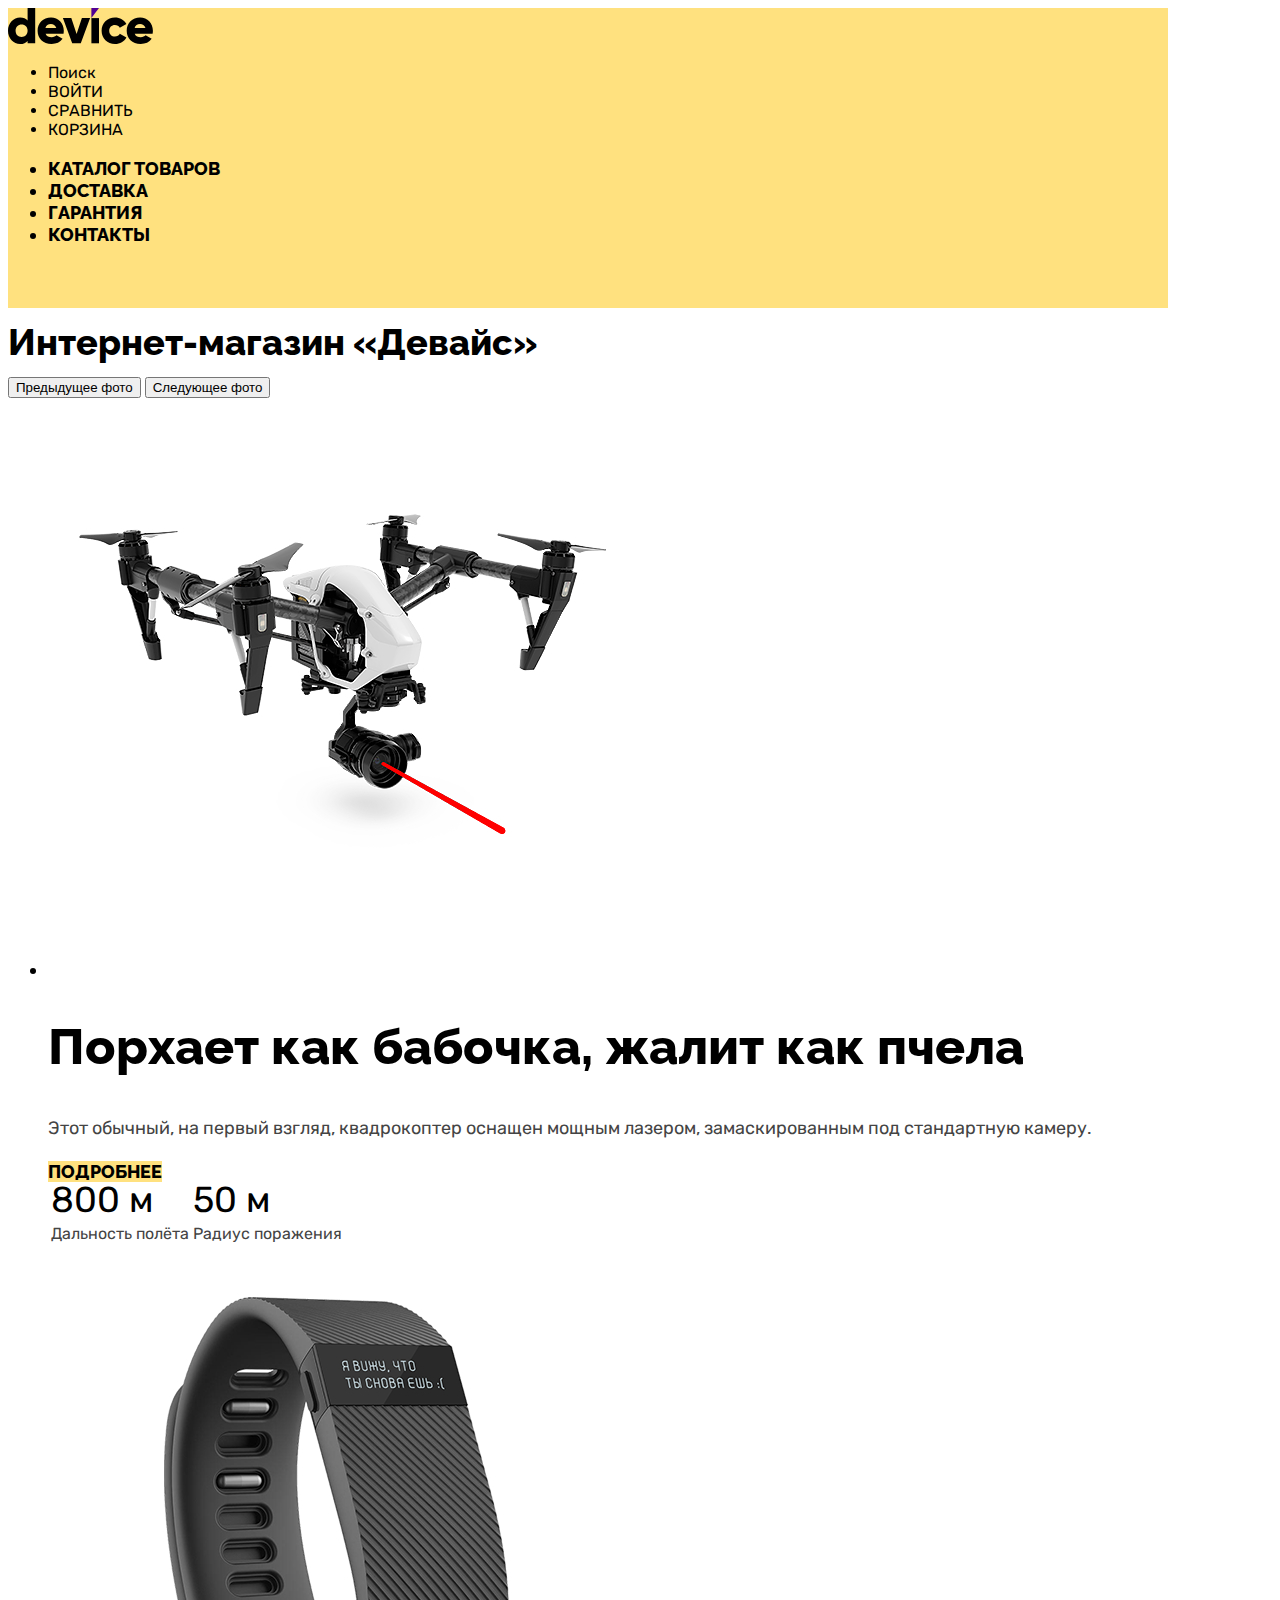
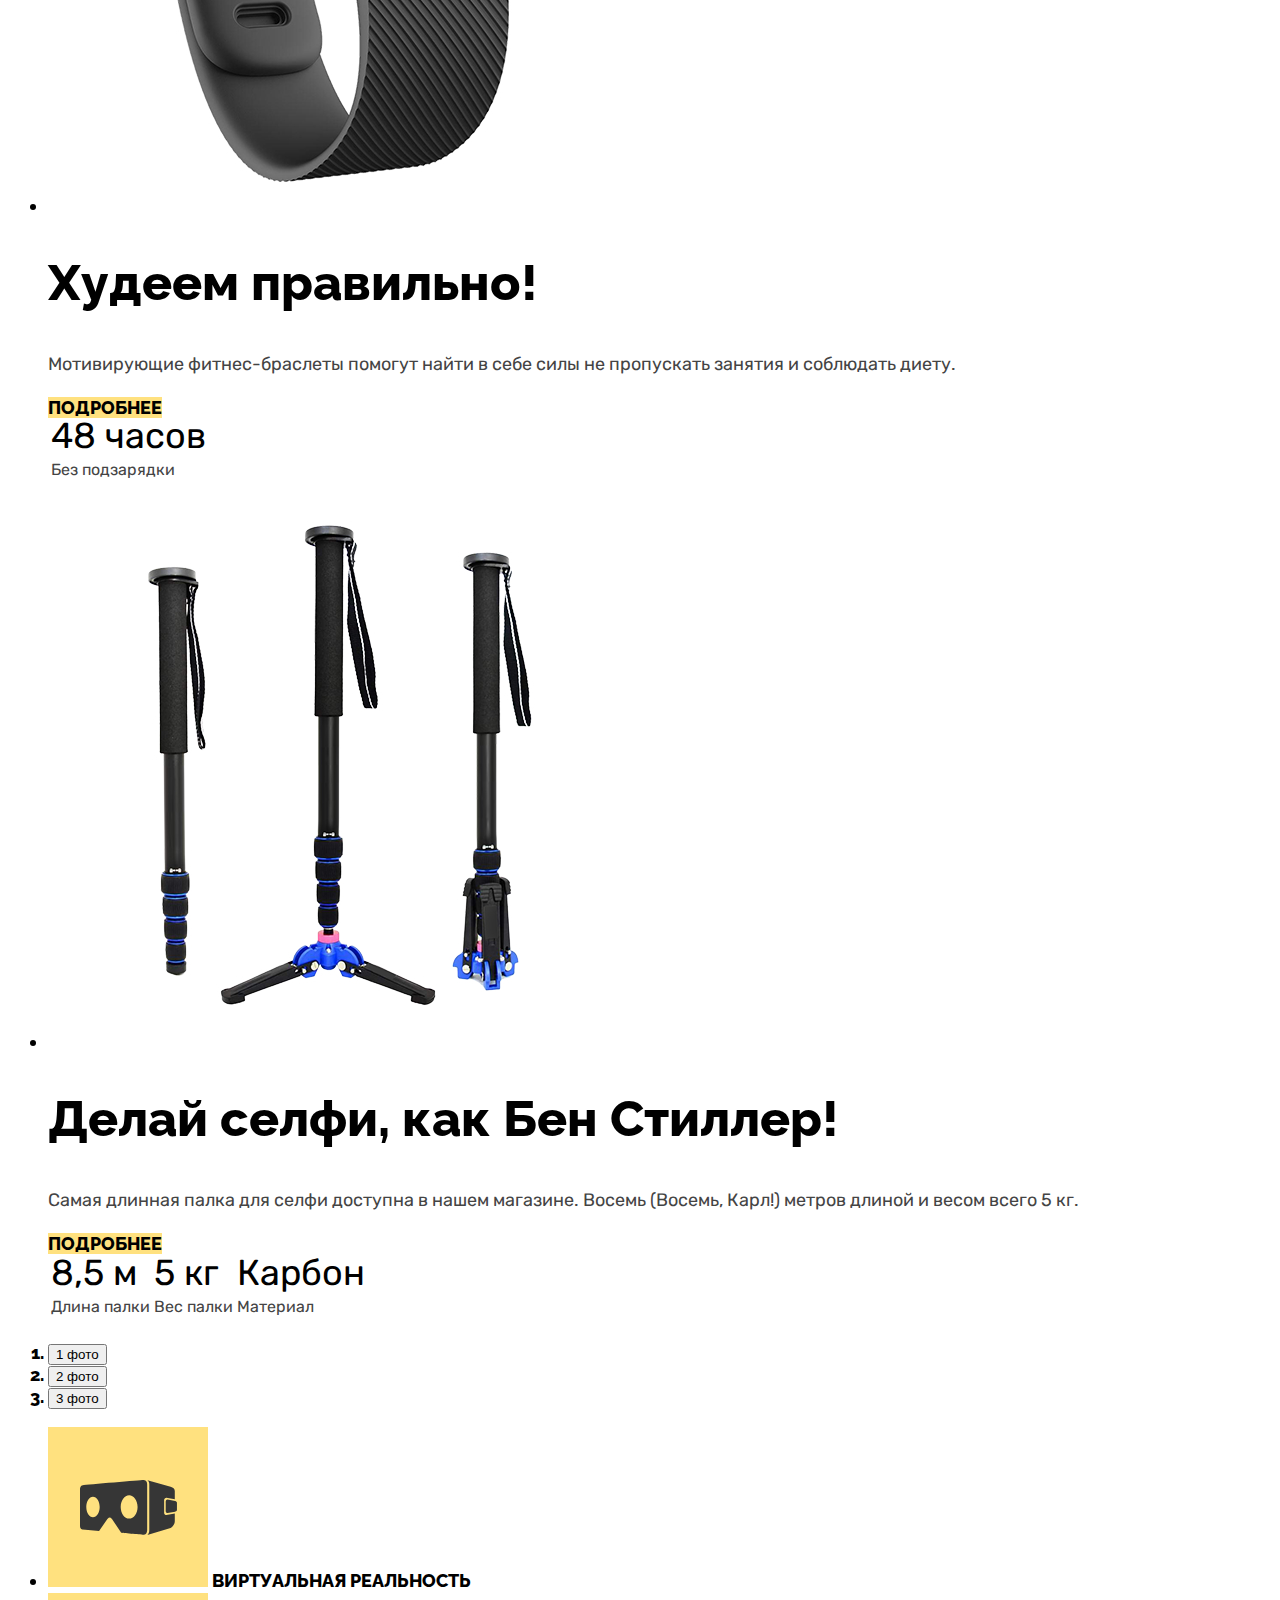
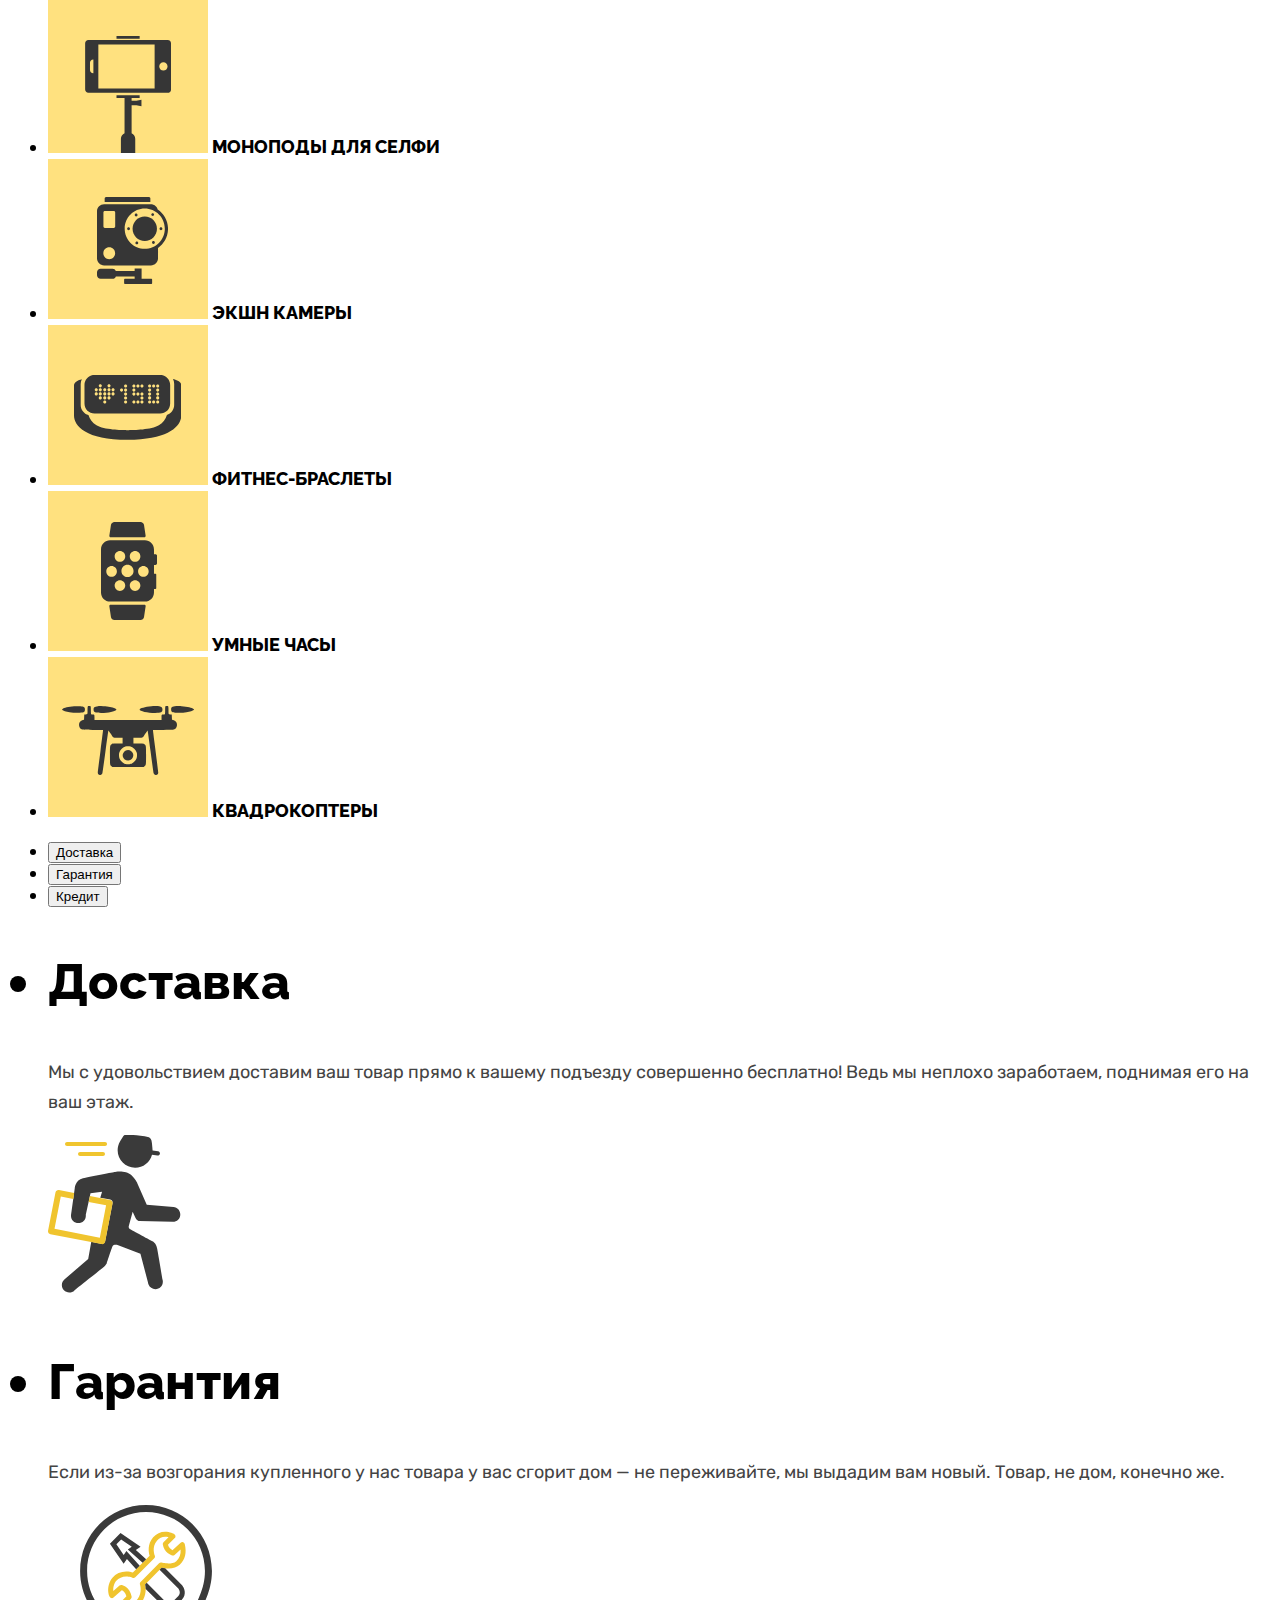
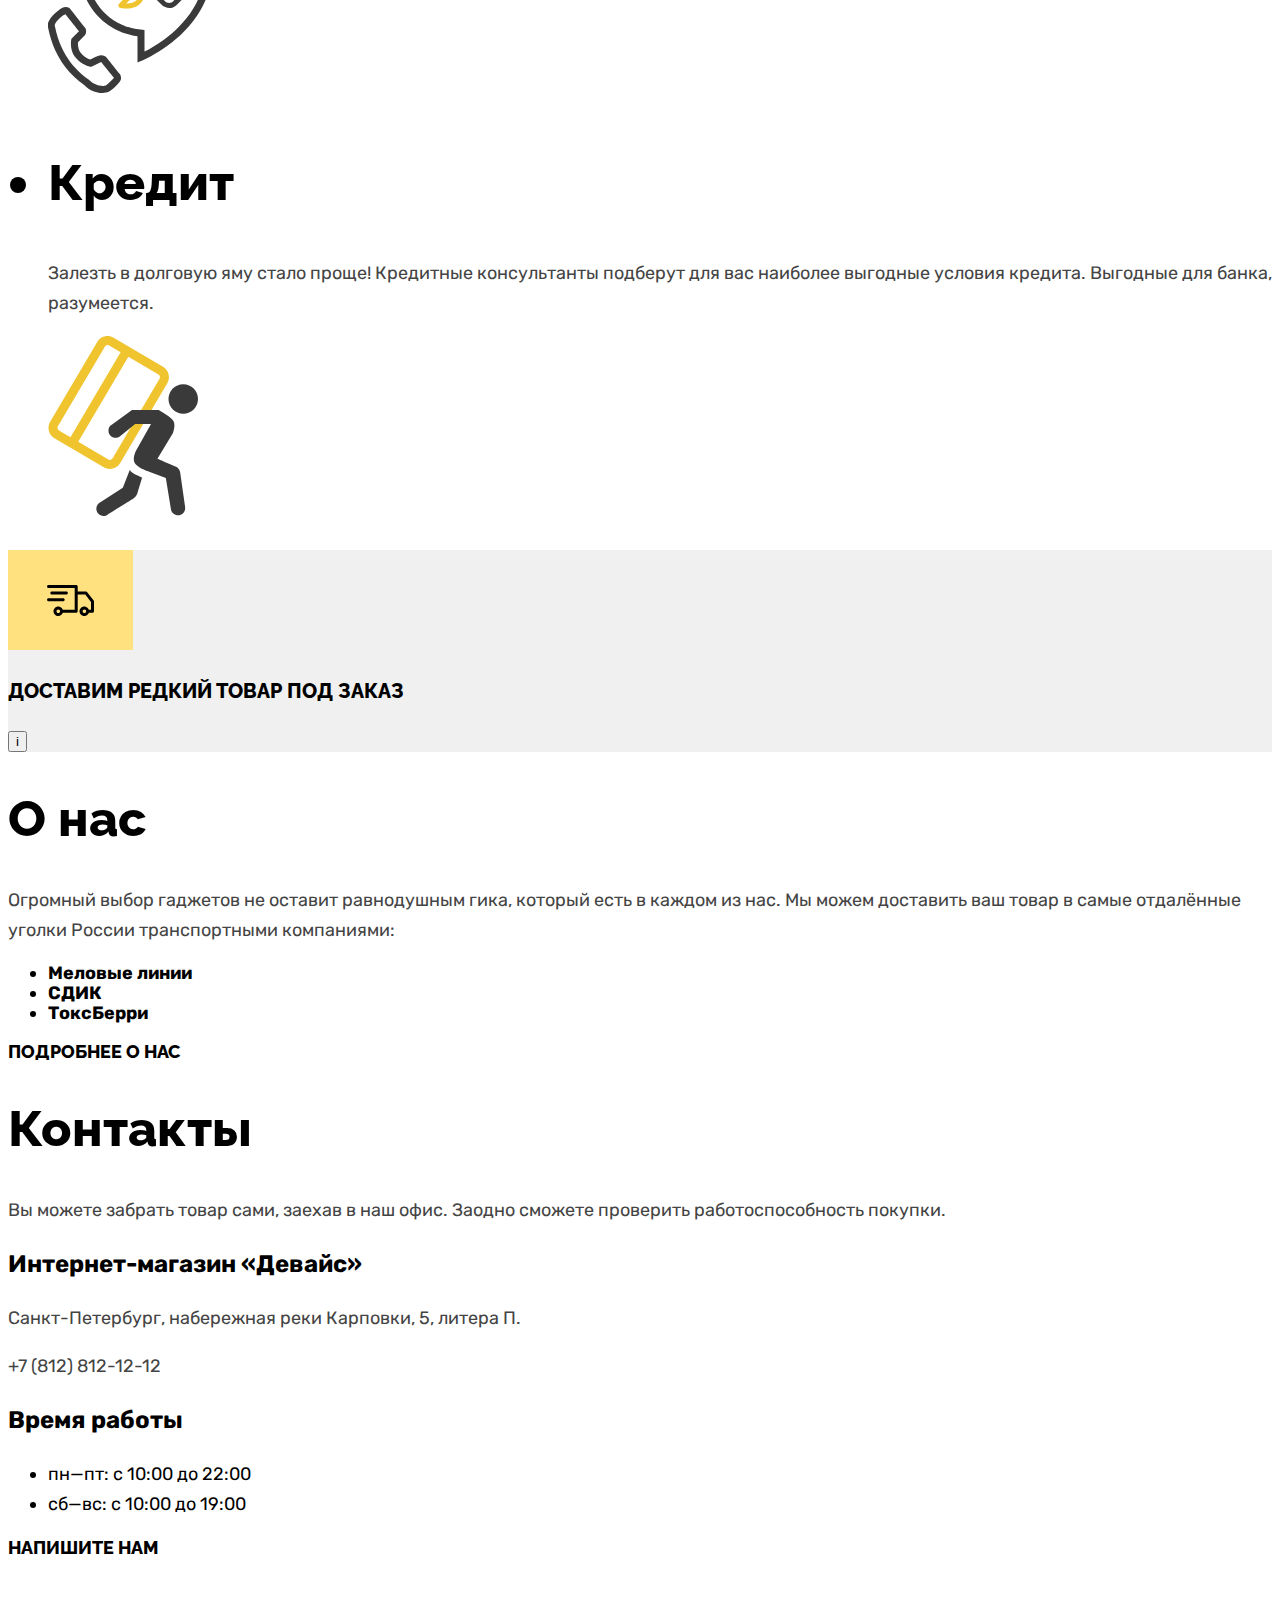
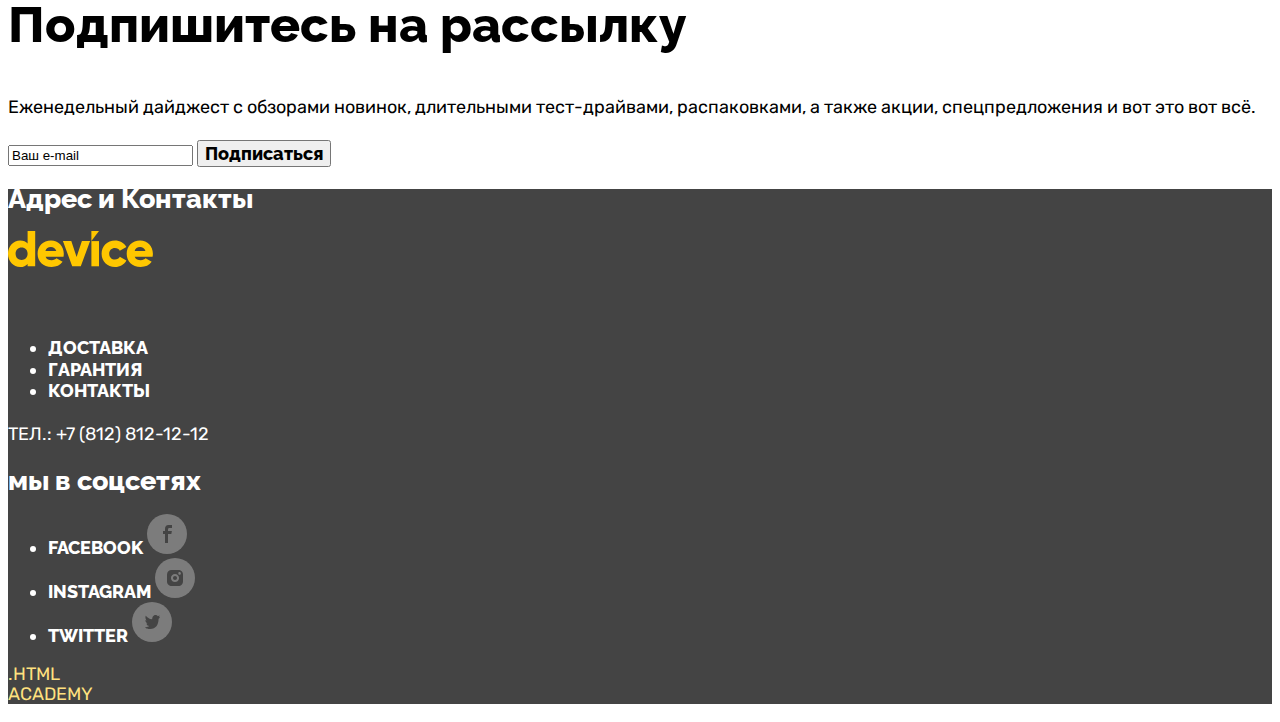
==== commit a42f2110: "Графика всех страниц" ====
--- a/index.html
+++ b/index.html
@@ -45,7 +45,7 @@
     <main class="main-index">
       <h1 class="visually-hidden">Интернет-магазин «Девайс»</h1>
       <section class="gallery">
-      <img class="slider-image" src="image/slider.jpg" width="560px" height="560px" alt="Популярные товары">
+      
       <button class="slider-button slider-prev" type="button">
         <span class="visually-hidden">Предыдущее фото</span>
       </button>
@@ -250,7 +250,7 @@
       </section>
       <section class="footer-tel">
         <address class="contacts-contacts">
-          <a class="contacts-phone" href="tel:88128121212">Тел.: +7 (812) 812-12-12</a>
+          <a class="contacts-phone-footer" href="tel:88128121212">Тел.: +7 (812) 812-12-12</a>
         </address>
       </section>
       <section class="page-footer-social">
--- a/css/styles.css
+++ b/css/styles.css
@@ -28,13 +28,13 @@
 }
 
 body {
-    font-family: "raleway", "rubik";
+    font-family: "raleway", Arial, sans-serif;
     font-size: 18px;
     line-height: 20px;
     background-color: white;
     color: black;
 }
-header {
+.page-header {
     background-color: #FFE17F;
     background-position: absolute;
     width: 1160px;
@@ -43,7 +43,7 @@
     top: 40px;
 }
 .navigation-list {
-    font-family: "rubik", sans-serif;
+    font-family: "rubik", Arial, sans-serif;
     font-size: 16px;
     line-height: 18.96px;
     font-weight: 400;
@@ -51,51 +51,53 @@
     
 }
 .page-header-under {
-    font-family: "rubik", sans-serif;
+    font-family: "rubik", Arial, sans-serif;
     font-size: 18px;
     line-height: 21.13px;
     font-weight: 800;
 
 }
 .navigation-link {
-    font-family: "rubik";
+    font-family: "rubik", Arial, sans-serif;
     color: black;
     text-decoration: none;
     text-transform: uppercase;
 }
     .navigation-link-menu {
-        font-family: "raleway";
+        font-family: "raleway", Arial, sans-serif;
         color: black;
         text-decoration: none;
         text-transform: uppercase;
 }
 .slider-description-title {
-    font-family: "raleway";
+    font-family: "raleway", Arial, sans-serif;
     font-weight: 800;
     font-size: 50px;
     line-height: 50px;
 }
 .slider-of-description {
-    font-family: "rubik";
-    font-size: 18px;
-    line-height: 30px;
+    font-family: "rubik", Arial, sans-serif;
+    font-size: 18px;
+    line-height: 30px;
+    color: #444444;;
 }
 .cifri {
-    font-family: "rubik";
+    font-family: "rubik", Arial, sans-serif;
     font-weight: 400;
     font-style: normal;
     font-size: 36px;
     line-height: 30px;
 }
 .opisanie {
-    font-family: "rubik";
-    font-weight: 400;
-    font-size: 16px;
-    line-height: 30px;
+    font-family: "rubik", Arial, sans-serif;
+    font-weight: 400;
+    font-size: 16px;
+    line-height: 30px;
+    color: #444444;
 }
 .description-link {
     color: black;
-    font-family: "raleway";
+    font-family: "raleway", Arial, sans-serif;
     font-weight: 800;
     font-size: 18px;
     line-height: 21.13px;
@@ -104,7 +106,7 @@
     background-color: #FFE17F;
 }
 .categories-link {
-    font-family: "raleway";
+    font-family: "raleway", Arial, sans-serif;
     font-weight: 800;
     font-size: 18px;
     line-height: 24px;
@@ -113,20 +115,22 @@
     text-decoration: none;
 }
 .delivery-item {
-    font-family: "raleway";
+    font-family: "raleway", Arial, sans-serif;
     font-weight: 800;
     font-size: 50px;
     font-weight: 800;
     line-height: 50px;
 }
 .delivery-item-tekst {
-    font-family: "rubik";
-    font-weight: 400;
-    font-size: 18px;
-    font-weight: 400;
-    line-height: 30px;
+    font-family: "rubik", Arial, sans-serif;
+    font-weight: 400;
+    font-size: 18px;
+    font-weight: 400;
+    line-height: 30px;
+    color: #444444;
 }
 .rare-item-title {
+    font-family: "raleway", Arial, sans-serif;
     font-size: 20px;
     line-height: 23.48px;
     font-weight: 800;
@@ -135,7 +139,7 @@
     background-color: #f0f0f0
 }
 .about-title {
-    font-family: "raleway";
+    font-family: "raleway", Arial, sans-serif;
     font-weight: 800;
     font-style: normal;
     font-size: 50px;
@@ -143,68 +147,80 @@
     line-height: 50px;
 }
 .about-info {
-    font-family: "rubik";
-
-    font-style: normal;
-    font-size: 18px;
-    line-height: 30px;
-    font-weight: 400;
+    font-family: "rubik", Arial, sans-serif;
+    font-style: normal;
+    font-size: 18px;
+    line-height: 30px;
+    font-weight: 400;
+    color: #444444;
 }
 .delivery-company {
-    font-family: "rubik";
+    font-family: "rubik", Arial, sans-serif;
     font-size: 18px;
     line-height: 20px;
     font-weight: 700;
 }
 .contacts-title {
-    font-family: "raleway";
-    font-weight: 800;
-    font-size: 50px;
-
+    font-family: "raleway", Arial, sans-serif;
+    font-weight: 800;
+    font-size: 50px;
     line-height: 50px;
 }
 .contacts-info {
-    font-family: "rubik";
-    font-weight: 400;
-    font-size: 18px;
-    line-height: 30px;
-
+    font-family: "rubik", Arial, sans-serif;
+    font-weight: 400;
+    font-size: 18px;
+    line-height: 30px;
+    color: #444444;
 }
 .contacts-subtitle {
-    font-family: "rubik";
+    font-family: "rubik", Arial, sans-serif;
     font-size: 24px;
     line-height: 30px;
     font-weight: 700;
 }
 .contacts-address-text {
-    font-family: "rubik";
-    font-style: normal;
-    font-size: 18px;
-    line-height: 30px;
-    font-weight: 400;
+    font-family: "rubik", Arial, sans-serif;
+    font-style: normal;
+    font-size: 18px;
+    line-height: 30px;
+    font-weight: 400;
+    color: #444444;
 }
 .contacts-phone {
-    font-family: "rubik";
-    font-style: normal;
-    font-size: 18px;
-    line-height: 30px;
-    font-weight: 400;
-    color: black;
+    font-family: "rubik", Arial, sans-serif;
+    font-style: normal;
+    font-size: 18px;
+    line-height: 30px;
+    font-weight: 400;
+    color: #444444;
+    text-transform: uppercase;
+    text-decoration: none;
+}
+.contacts-phone-footer {
+    font-family: "rubik", Arial, sans-serif;
+    font-style: normal;
+    font-size: 18px;
+    line-height: 30px;
+    font-weight: 400;
+    color: white;
     text-transform: uppercase;
     text-decoration: none;
 }
 .contacts-time {
+    font-family: "rubik", Arial, sans-serif;
     font-size: 24px;
     font-weight: 700;
     line-height: 30px;
 }
 .contacts-shedule {
-    font-family: "rubik";
+    font-family: "rubik", Arial, sans-serif;
     font-size: 18px;
     line-height: 30px;
     font-weight: 400;
 }
 .contacts-link {
+    font-family: "raleway", Arial, sans-serif;
     font-weight: 800;
     font-size: 18px;
     line-height: 21.13px;
@@ -213,6 +229,7 @@
     text-transform: uppercase;
 }
 .delivery-link {
+    font-family: "raleway", Arial, sans-serif;
     font-weight: 800;
     font-size: 18px;
     line-height: 21.13px;
@@ -221,19 +238,19 @@
     text-transform: uppercase;
 }
 .subscribe-title {
-    font-family: "raleway";
+    font-family: "raleway", Arial, sans-serif;
     line-height: 50px;
     font-size: 50px;
     font-weight: 800;
 }
 .subscribe-info {
-    font-family: "rubik";
+    font-family: "rubik", Arial, sans-serif;
     font-size: 18px;
     font-weight: 400;
     line-height: 30px;
 }
 .button {
-    font-family: "raleway";
+    font-family: "raleway", Arial, sans-serif;
     font-weight: 800;
     font-size: 18px;
     line-height: 21.13px;
@@ -243,6 +260,7 @@
     color: white;
 }
 .footer-menu-item-link {
+    font-family: "raleway", Arial, sans-serif;
     color: white;
     text-decoration: none;
     text-transform: uppercase;
@@ -257,12 +275,112 @@
 
 }
 .button-triple-item {
-    font-family: "raleway";
+    font-family: "raleway", Arial, sans-serif;
     font-weight: 800;
 }
 .about-text-link {
     color: #FFE17F;
-    font-family: "rubik";
-    text-decoration: none;
-    text-transform: uppercase;
+    font-family: "rubik", Arial, sans-serif;
+    text-decoration: none;
+    text-transform: uppercase;
+}
+.inner-header-title {
+    font-family: "raleway", Arial, sans-serif;
+    font-weight: 800;
+}
+.breadcrumbs-link {
+    font-family: "rubik", Arial, sans-serif;
+    font-weight: 400;
+    font-size: 18px;
+    color: black;
+    text-decoration: none;
+    text-transform: uppercase;
+}
+.filter-title {
+    font-family: "raleway", Arial, sans-serif;
+    font-weight: 800;
+    background-color: #dcdcdc;
+    background-position: absolute;
+    width: 468px;
+    height: 70px;
+    top: 405px;
+    left: 0px;
+    font-size: 16px;
+}
+.catalog-filter-title {
+    font-family: "rubik", Arial, sans-serif;
+    font-weight: 700;
+    font-size: 18px;
+}
+.catalog-filter-label {
+    font-family: "rubik", Arial, sans-serif;
+    font-weight: 400;
+    font-size: 15px;
+    line-height: 17,78px;
+}
+.catalog-filter-item {
+    font-family: "rubik", Arial, sans-serif;
+    font-weight: 400;
+    font-size: 16px;
+}
+.catalog-filter {
+    background-color: #ebebeb;
+}
+.sorting-type-title {
+    font-family: "raleway", Arial, sans-serif;
+    font-size: 16px;
+    font-weight: 800;
+}
+.sorting-type {
+    background-color: #ebebeb;
+}
+.product-card-title {
+    font-family: "rubik", Arial, sans-serif;
+    font-weight: 700;
+    font-size: 18px;
+}
+.product-card-price {
+    font-family: "rubik", Arial, sans-serif;
+    font-weight: 400;
+    font-size: 18px;
+}
+.product-card-button {
+    font-family: "raleway", Arial, sans-serif;
+    font-weight: 800;
+    font-size: 18px;
+    line-height: 21.13px;
+    color: black;
+    text-decoration: none;
+    text-transform: uppercase;
+    background-color: #ffc700;
+}
+.pagination-show-more {
+    font-family: "raleway", Arial, sans-serif;
+    font-weight: 800;
+    font-size: 16px;
+    line-height: 21.13px;
+    color: black;
+    border: 3px solid #000000;
+    box-sizing: border-box;
+}
+.pagination-link {
+    font-family: "rubik", Arial, sans-serif;
+    font-weight: 400;
+    font-size: 16px;
+    color: black;
+    text-decoration: none;
+    text-transform: uppercase;
+}
+.pagination-prev {
+    font-family: "raleway", Arial, sans-serif;
+    font-weight: 800;
+    font-size: 16px;
+}
+.pagination-next {
+    font-family: "raleway", Arial, sans-serif;
+    font-weight: 800;
+    font-size: 16px;
+}
+.prev-next-123 {
+    background-color: #ebebeb;
 }